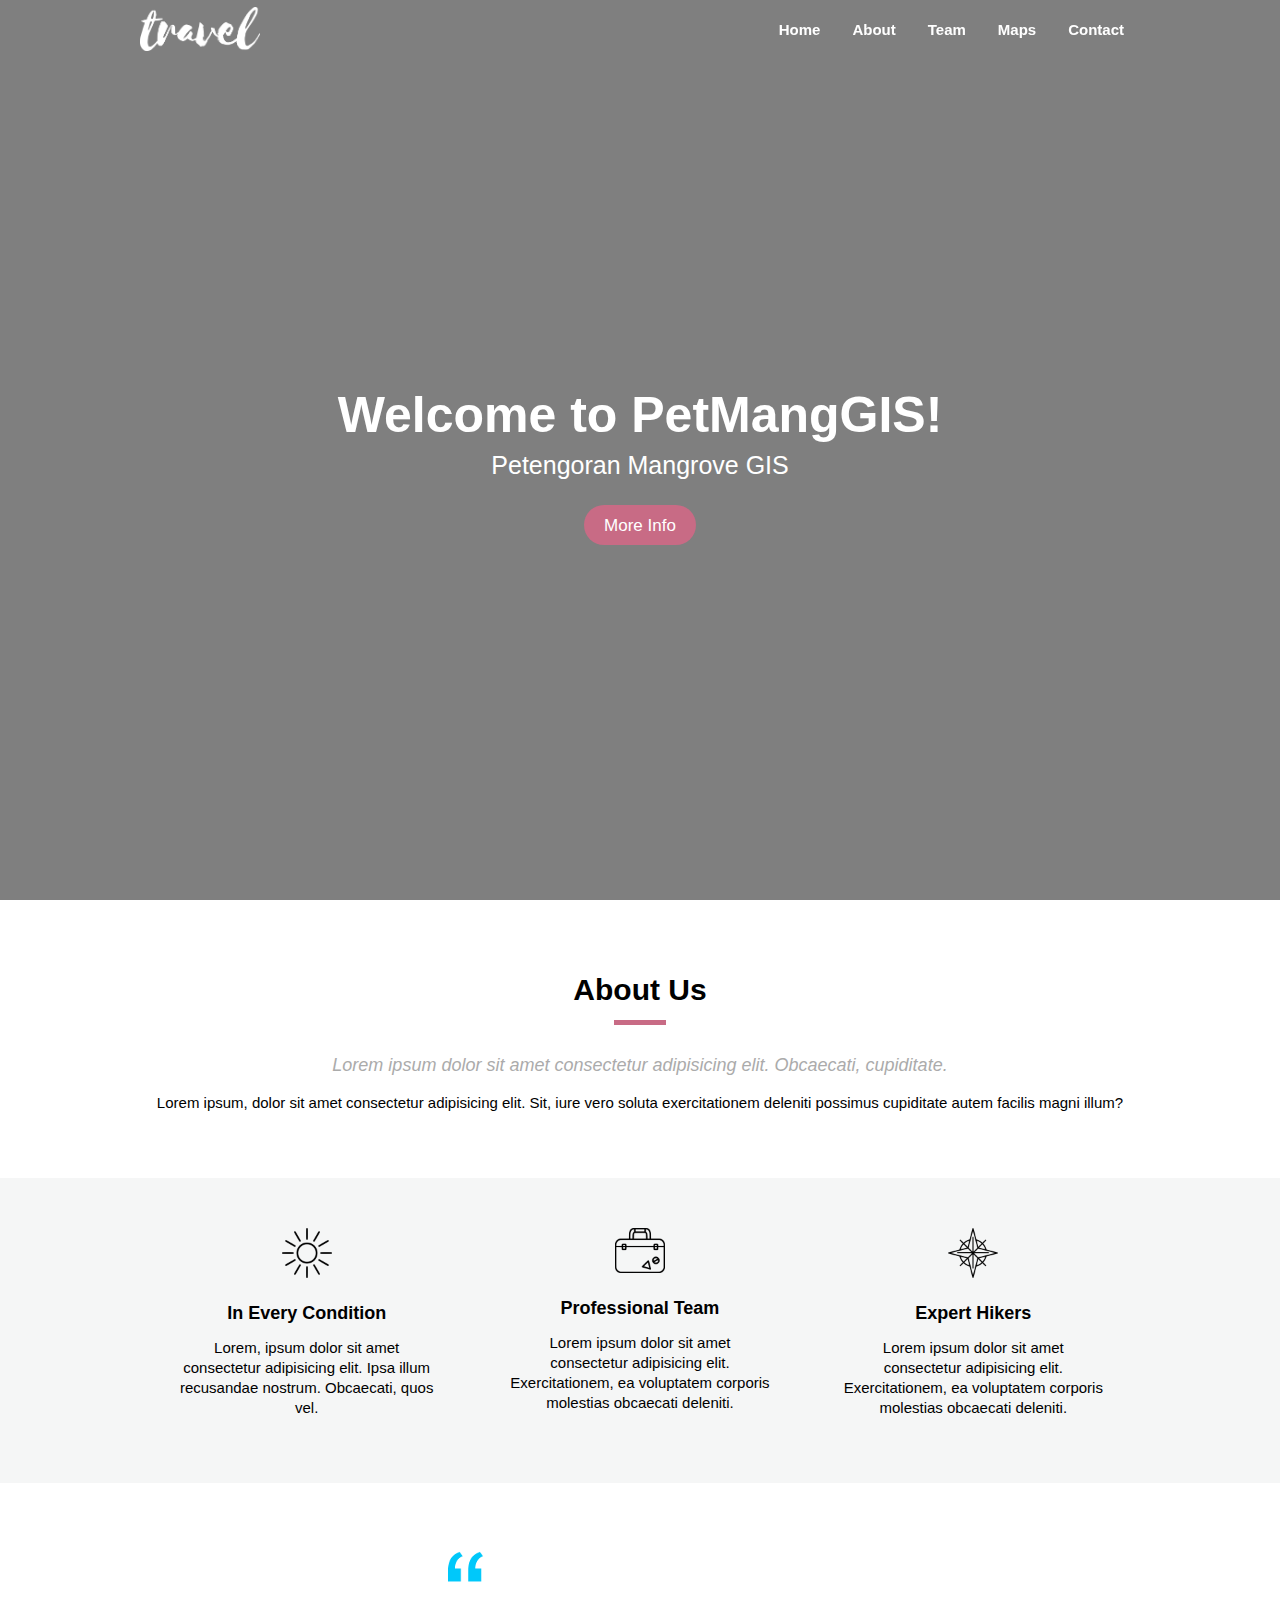
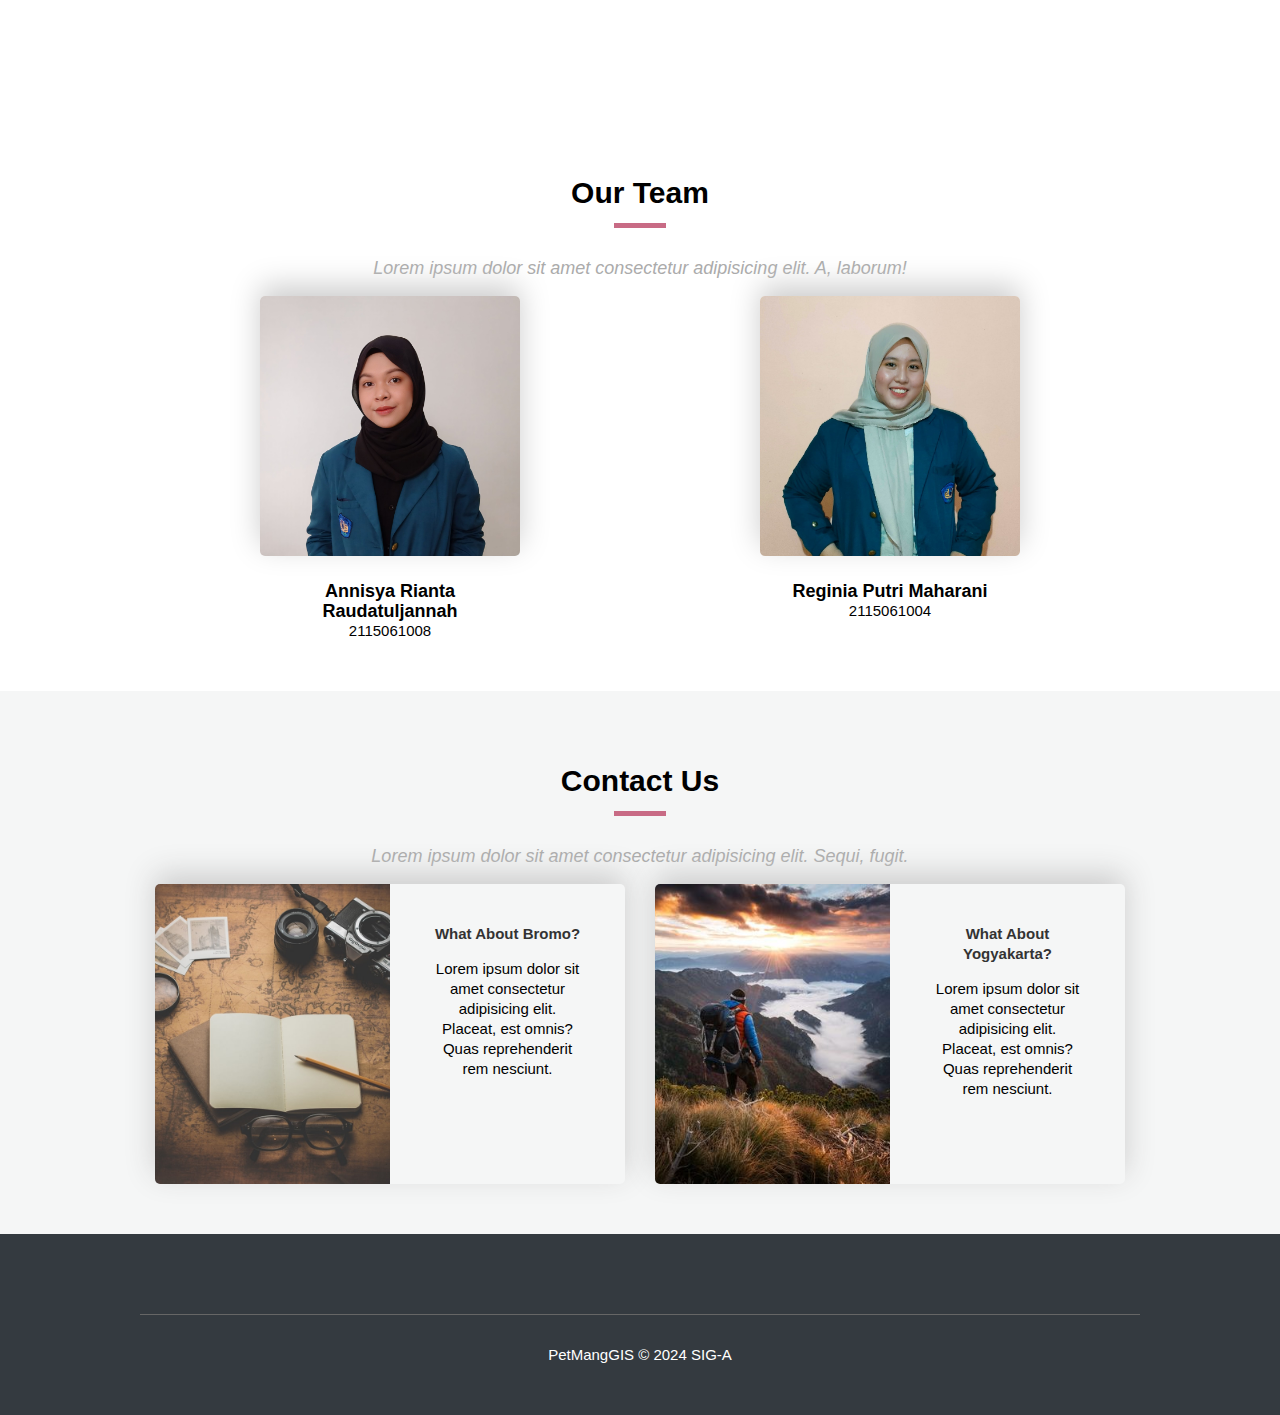
==== index.html @ 16e1dfe9 "edit footer" ====
<!DOCTYPE html>
<html lang="en">
	<head>
		<meta charset="UTF-8" />
		<meta http-equiv="X-UA-Compatible" content="IE=edge" />
		<meta name="viewport" content="width=device-width, initial-scale=1.0" />
		<title>PetMangGIS</title>
		<link rel="stylesheet" href="style.css" />
	</head>
	<body>
		<nav>
			<div class="layar-dalam">
				<div class="logo">
					<a href=""
						><img src="asset/logo-white.png" class="putih"
					/></a>
					<a href=""
						><img src="asset/logo-black.png" class="hitam"
					/></a>
				</div>
				<div class="menu">
					<!-- <a href="#" class="tombol-menu">
            <span class="garis"></span>
            <span class="garis"></span>
            <span class="garis"></span>
          </a> -->
					<ul>
						<li><a href="#home">Home</a></li>
						<li><a href="#aboutus">About</a></li>
						<li><a href="#team">Team</a></li>
            <li><a href="#">Maps</a></li>
						<li><a href="#blog">Contact</a></li>
					</ul>
				</div>
			</div>
		</nav>
		<div class="layar-penuh">
			<header id="home">
				<div class="overlay"></div>
				<video autoplay muted loop>
					<source src="asset/video-indonesia.mp4" type="video/mp4" />
				</video>
				<div class="intro">
					<h3>Welcome to PetMangGIS!</h3>
					<p>Petengoran Mangrove GIS</p>
					<p>
						<a href="" class="tombol">More Info</a>
					</p>
				</div>
			</header>
			<main>
				<section id="aboutus">
					<div class="layar-dalam">
						<h3>About Us</h3>
						<p class="ringkasan">
							Lorem ipsum dolor sit amet consectetur adipisicing
							elit. Obcaecati, cupiditate.
						</p>
						<div class="konten-isi">
							<p>
								Lorem ipsum, dolor sit amet consectetur
								adipisicing elit. Sit, iure vero soluta
								exercitationem deleniti possimus cupiditate
								autem facilis magni illum?
							</p>
						</div>
					</div>
				</section>
				<section class="abuabu" id="support">
					<div class="layar-dalam support">
						<div>
							<img src="asset/matahari.png" />
							<h6>In Every Condition</h6>
							<p>
								Lorem, ipsum dolor sit amet consectetur
								adipisicing elit. Ipsa illum recusandae nostrum.
								Obcaecati, quos vel.
							</p>
						</div>
						<div>
							<img src="asset/tas.png" />
							<h6>Professional Team</h6>
							<p>
								Lorem ipsum dolor sit amet consectetur
								adipisicing elit. Exercitationem, ea voluptatem
								corporis molestias obcaecati deleniti.
							</p>
						</div>
						<div>
							<img src="asset/kompas.png" />
							<h6>Expert Hikers</h6>
							<p>
								Lorem ipsum dolor sit amet consectetur
								adipisicing elit. Exercitationem, ea voluptatem
								corporis molestias obcaecati deleniti.
							</p>
						</div>
					</div>
				</section>
				<!-- <section id="gallery">
					<div><img src="asset/foto1.jpg" /></div>
					<div><img src="asset/foto2.jpg" /></div>
					<div><img src="asset/foto3.jpg" /></div>
					<div><img src="asset/foto4.jpg" /></div>
					<div><img src="asset/foto5.jpg" /></div>
					<div><img src="asset/foto6.jpg" /></div>
					<div><img src="asset/foto7.jpg" /></div>
					<div><img src="asset/foto8.jpg" /></div>
				</section> -->
				<section class="quote">
					<div class="layar-dalam">
						<p>Jogja terbuat dari rindu, pulang dan angkringan.</p>
					</div>
				</section>
				<section id="team">
					<div class="layar-dalam">
						<h3>Our Team</h3>
						<p class="ringkasan">
							Lorem ipsum dolor sit amet consectetur adipisicing
							elit. A, laborum!
						</p>
						<div class="tim">
							<div>
								<img src="asset/annisya-photo.jpg" />
								<h6>Annisya Rianta Raudatuljannah</h6>
								<span>2115061008</span>
							</div>
							<div>
								<img src="asset/reginia-photo.jpg" />
								<h6>Reginia Putri Maharani</h6>
								<span>2115061004</span>
							</div>
						</div>
					</div>
				</section>
				<section class="abuabu" id="blog">
					<div class="layar-dalam">
						<h3>Contact Us</h3>
						<p class="ringkasan">
							Lorem ipsum dolor sit amet consectetur adipisicing
							elit. Sequi, fugit.
						</p>
						<div class="blog">
							<div class="area">
								<div
									class="gambar"
									style="
										background-image: url('asset/blog1.jpg');
									"></div>
								<div class="text">
									<article>
										<h4>
											<a href="#">What About Bromo?</a>
										</h4>
										<p>
											Lorem ipsum dolor sit amet
											consectetur adipisicing elit.
											Placeat, est omnis? Quas
											reprehenderit rem nesciunt.
										</p>
									</article>
								</div>
							</div>
							<div class="area">
								<div
									class="gambar"
									style="
										background-image: url('asset/blog2.jpg');
									"></div>
								<div class="text">
									<article>
										<h4>
											<a href="#"
												>What About Yogyakarta?</a
											>
										</h4>
										<p>
											Lorem ipsum dolor sit amet
											consectetur adipisicing elit.
											Placeat, est omnis? Quas
											reprehenderit rem nesciunt.
										</p>
									</article>
								</div>
							</div>
						</div>
					</div>
				</section>
			</main>
			<footer id="contact">
				<div class="layar-dalam">
					<div class="copyright">
						PetMangGIS &copy; 2024 SIG-A
					</div>
				</div>
			</footer>
		</div>
		<script
			src="https://code.jquery.com/jquery-3.6.0.min.js"
			integrity="sha256-/xUj+3OJU5yExlq6GSYGSHk7tPXikynS7ogEvDej/m4="
			crossorigin="anonymous"></script>
		<script src="javascript.js"></script>
	</body>
</html>
---- style.css ----
* {
  font-family: Arial, Helvetica, sans-serif;
  line-height: 20px;
  font-size: 15px;
}

html {
  margin: 0;
  padding: 0;
  scroll-behavior: smooth;
}

body {
  margin: 0px;
  padding: 0px;
}

.layar-dalam {
  width: 1000px;
  margin: auto;
}

.layar-penuh {
  width: 100%;
}

nav {
  z-index: 100;
  color: #fff;
  text-align: center;
  position: fixed;
  /* border-bottom: 1px solid #b1b1b1; */
  line-height: 60px;
  width: 100%;
  transition: background-color 0.5s ease;
}

nav.putih {
  background-color: #fff;
}

nav .logo {
  float: left;
  position: relative;
  line-height: 55px;
  text-align: center;
}

nav .logo img {
  vertical-align: middle;
  width: 120px;
}

nav .menu {
  float: right;
  height: 60px;
  max-width: 600px;
}

nav .menu ul {
  list-style-type: none;
  margin: 0;
  padding: 0;
  display: flex;
}

nav .menu ul li {
  list-style-type: none;
  float: left;
  line-height: 60px;
  font-weight: bold;
  letter-spacing: 0,9px;
}

nav ul li a {
  color: #fff;
  text-align: center;
  padding: 0px 16px 0px 16px;
  text-decoration: none;
}

nav ul li a:hover {
  text-decoration: underline;
}

/* pengaturan header */
header {
  position: relative;
  height: 100vh;
  width: 100%;
  overflow: hidden;
  z-index: 2;
}

header video {
  position: absolute;
  top: 0;
  left: 0;
  object-fit: cover;
  z-index: -2;
}

header .intro {
  z-index: 100;
  color: #fff;
  text-align: center;
  position: relative;
  top: 45%;
}

header .intro h3 {
  font-size: 50px;
  margin: 0px;
  padding: 0;
}

header .intro p {
  margin-top: 30px;
  font-size: 25px;
}

.tombol {
  background-color: #c86b85;
  height: 40px;
  line-height: 42px;
  color: #fff;
  text-decoration: none;
  display: inline-block;
  padding: 0px 20px 0px 20px;
  font-size: 17px;
  border-radius: 25px;
}

header .overlay {
  position: absolute;
  top: 0;
  left: 0;
  height: 100%;
  width: 100%;
  background-color: #000;
  opacity: 50%;
  z-index: -1;
}

.tombol-menu {
  position: absolute;
  top: 1.7rem;
  right: 1rem;
  flex-direction: column;
  justify-content: space-between;
  width: 30px;
  height: 20px;
}

/* .tombol-menu .garis {
  height: 3px;
  background-color: #fff;
} */
section {
  padding: 50px 0px 50px 0px;
}

section h3 {
  font-size: 30px;
}

section h3::after {
  content: "";
  border-bottom: 5px solid #c86b85;
  width: 52px;
  display: block;
  margin: 20px auto;
}

#aboutus,
#team,
#blog {
  text-align: center;
}

section p.ringkasan {
  font-style: italic;
  font-size: 18px;
  color: #ababab;
}

section .konten-isi p {
  font-style: normal;
}

nav.putih {
  background-color: #fff;
}

nav.putih .tombol-menu .garis {
  background-color: #333;
}

nav.putih ul li a {
  color: #333;
}

nav .logo img.hitam {
  display: none;
}

section.abuabu {
  background-color: #f5f6f6;
}

.support,
.tim,
.blog {
  display: flex;
  flex-direction: row;
  justify-content: space-around;
}

.support h6,
.tim h6 {
  margin: 0px;
  margin-top: 20px;
  padding: 0px;
  font-size: 18px;
  font-weight: bold;
}

.support img {
  width: 50px;
}

.support div,
.tim div {
  text-align: center;
  width: 26%;
}

section#gallery {
  display: flex;
  flex-direction: row;
  justify-content: space-around;
  overflow: hidden;
  padding: 10px 0px 10px 0px;
}

section#gallery div {
  padding: 10px;
}

section#gallery div img {
  height: 100px;
  border-radius: 5px;
}

section#gallery div img:hover {
  transition: all 0.2s ease-in-out;
  transform: scale(1.1);
}

section.quote {
  background: url("asset/background-bromo.jpg") no-repeat;
  background-attachment: fixed;
  background-position: center;
  background-size: cover;
  text-align: center;
  color: #fff;
  font-size: 20px;
  font-style: italic;
  padding: 100px;
}

section.quote .layar-dalam p {
  display: inline;
  background: url("asset/quote-icon.png") no-repeat;
  padding: 40px;
}

.tim img {
  width: 100%;
  box-shadow: 0px -10px 30px #ccc;
  border-radius: 5px;
}

.blog .area {
  width: 47%;
  box-shadow: 0px -10px 30px #ccc;
  border-radius: 5px;
  display: flex;
  flex-direction: row;
  justify-content: space-between;
}

.blog div.area div {
  width: 50%;
}

.blog .area .gambar {
  border-radius: 5px 0px 0px 5px;
  background-repeat: no-repeat;
  background-size: cover;
  background-position: center;
  height: 300px;
}

.blog .area .text article {
  padding: 40px;
}

.blog .area .text article h4 {
  margin: 0px;
}

.blog .area .text article a {
  color: #333;
  text-decoration: none;
  transition: color 0.5s ease;
}

.blog .area .text article a:hover {
  color: #ccc;
}

footer {
  padding: 50px 0px 50px 0px;
  background-color: #343a40;
  color: #fff;
}

footer .layar-dalam {
  display: flex;
  flex-direction: row;
  justify-content: space-between;
}

footer .layar-dalam div {
  width: 20%;
}

footer .layar-dalam h5 {
  margin-top: 0px;
  font-size: 20px;
  font-weight: bold;
}

footer .layar-dalam .copyright {
  width: 100%;
  margin-top: 30px;
  padding-top: 30px;
  border-top: 1px solid #666;
  text-align: center;
}

@media screen and (max-width: 991.98px) {
  .layar-dalam {
    width: 90%;
  }

  nav .menu ul {
    display: none;
    margin-top: 60px;
    position: absolute;
    top: 0;
    left: 0;
    width: 100%;
  }

  nav .menu ul li {
    width: 100%;
    border-bottom: 1px solid #ccc;
    background-color: #fff;
    line-height: 40px;
  }

  nav .menu ul li a {
    color: #333;
  }

  .tombol-menu {
    display: flex;
  }

  .blog .area {
    display: block;
  }

  .blog div.area div {
    width: 100%;
  }

  .blog .area .gambar {
    border-radius: 5px 5px 0px 0px;
    height: 200px;
  }

  .support {
    display: block;
  }

  .support div {
    width: 100%;
    padding-bottom: 30px;
  }
}
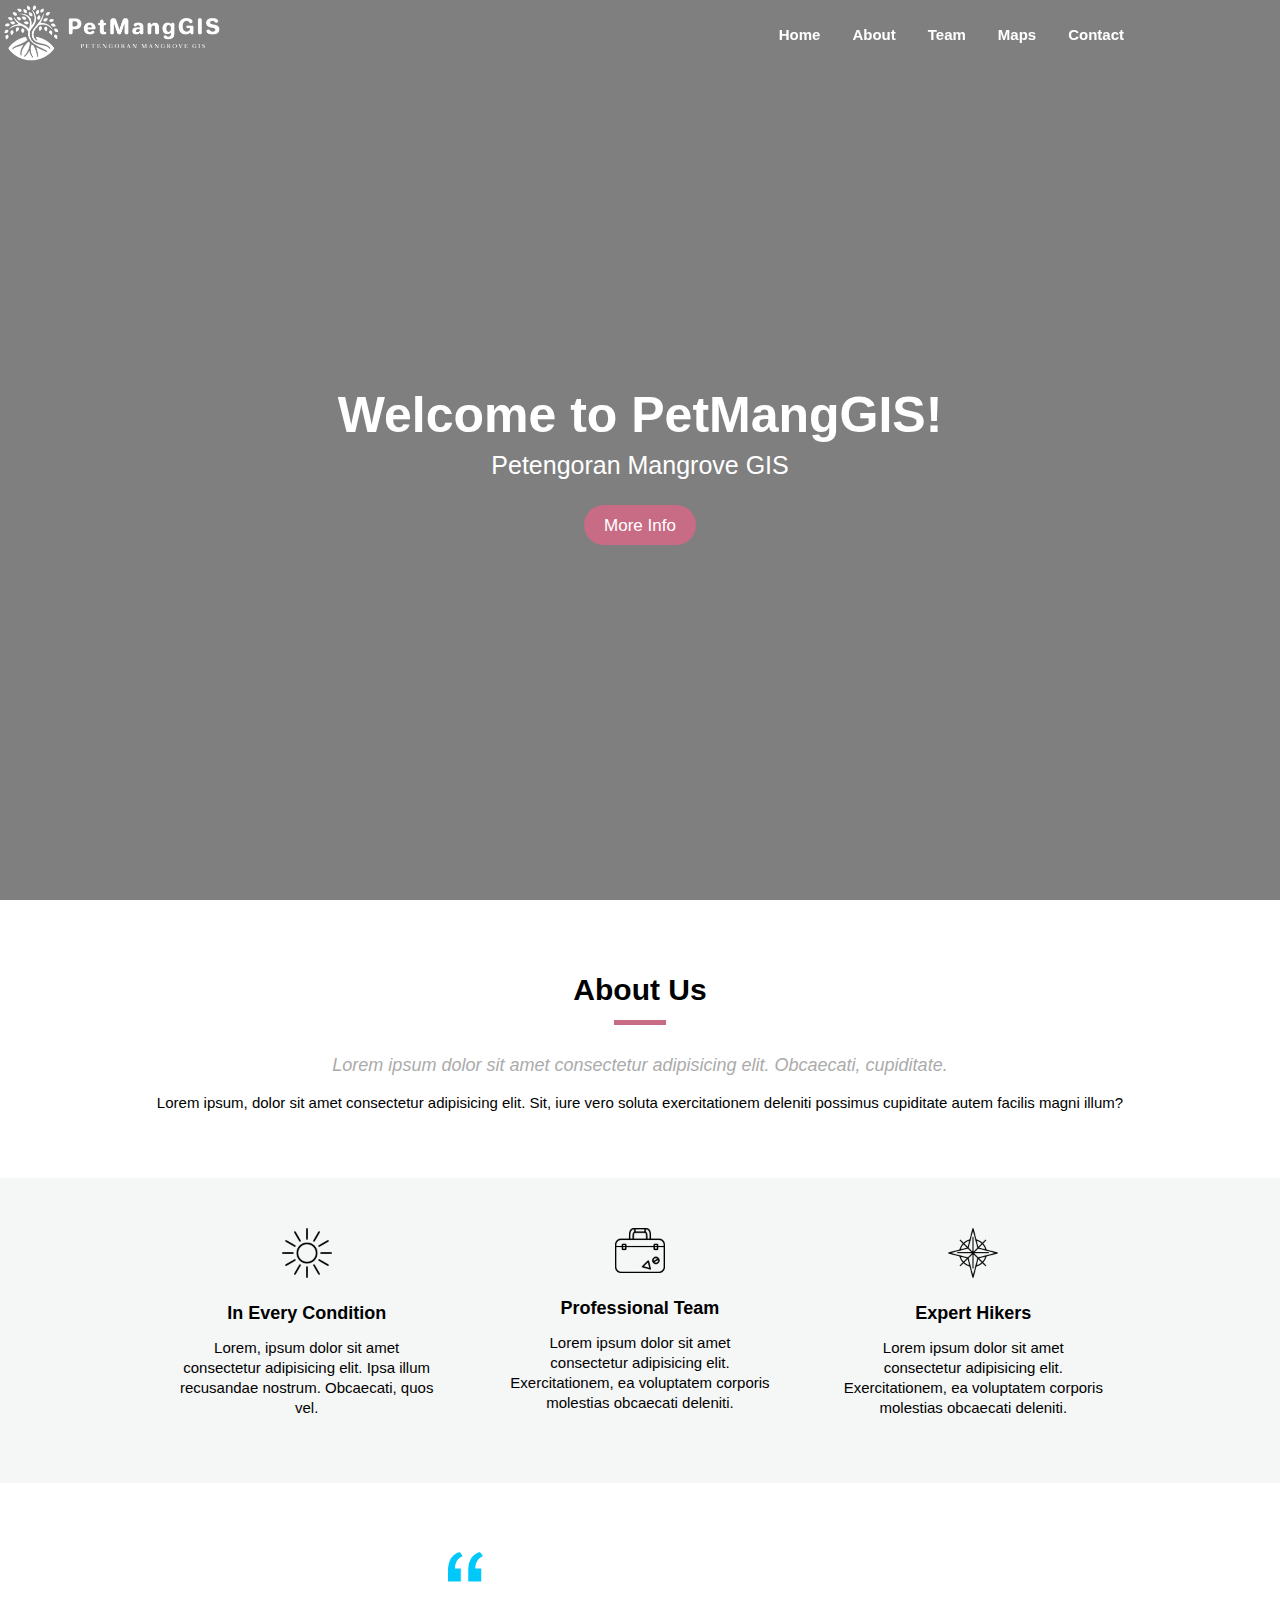
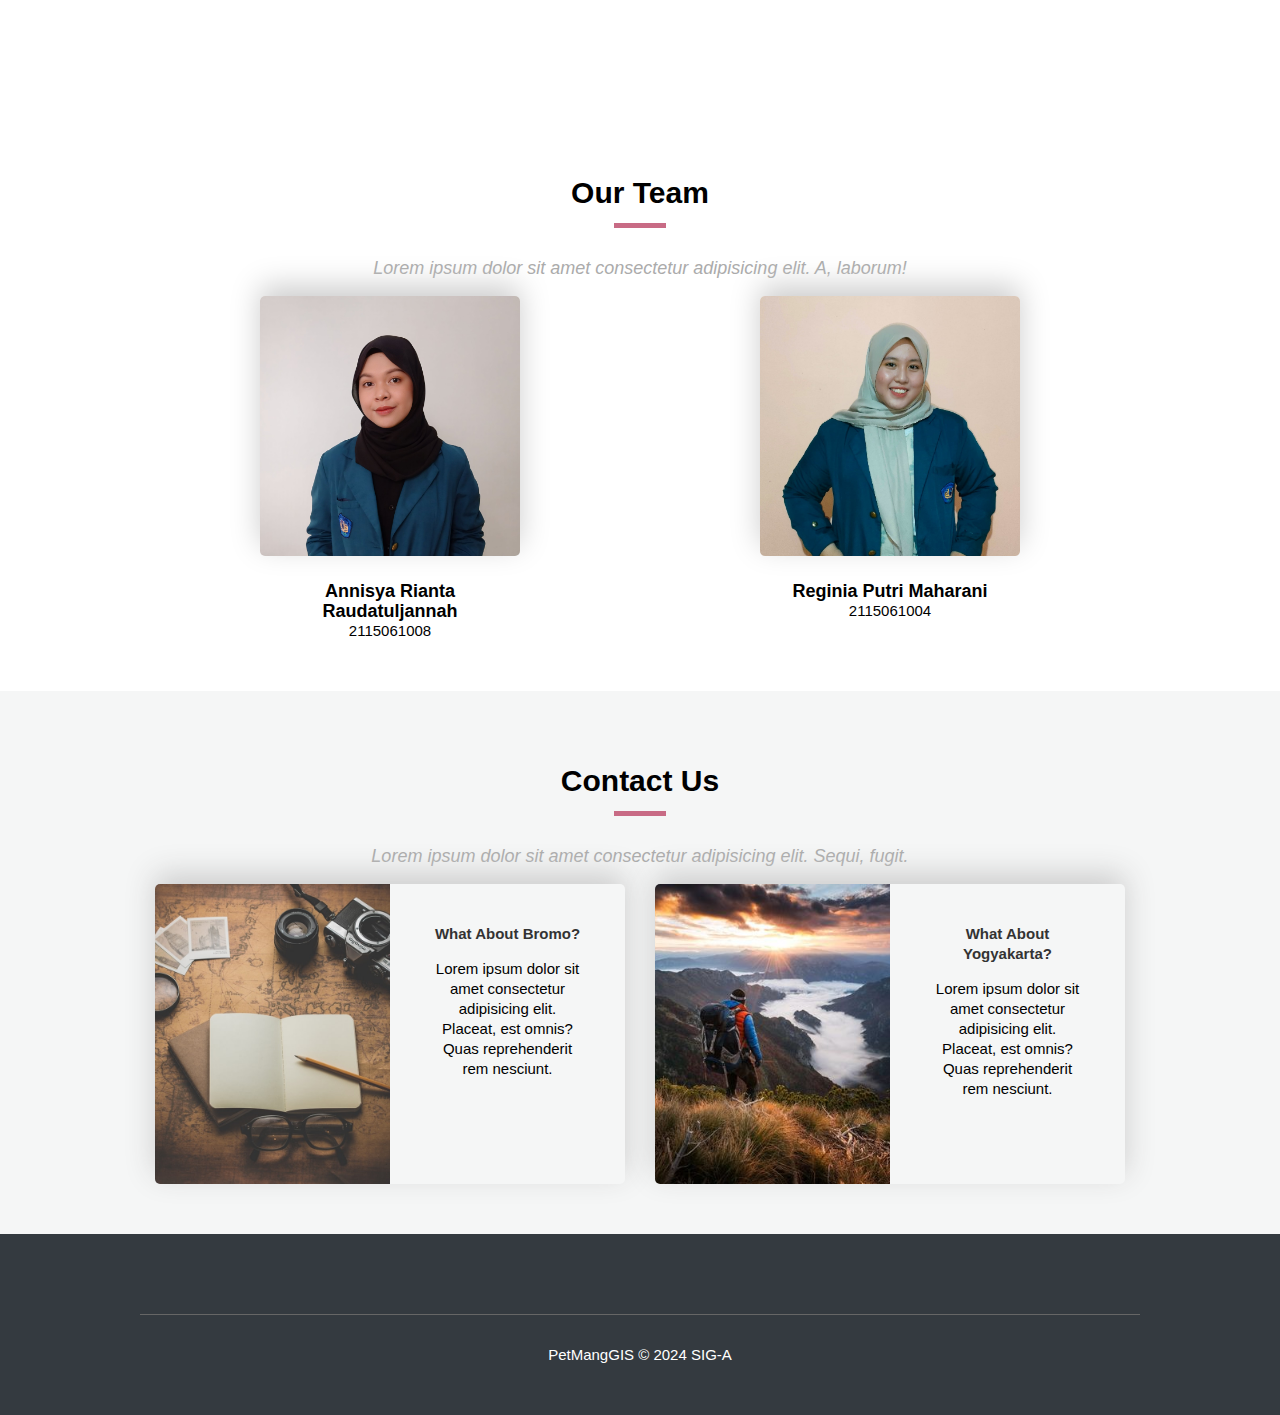
==== commit a589c950: "add new logo" ====
--- a/index.html
+++ b/index.html
@@ -12,23 +12,23 @@
 			<div class="layar-dalam">
 				<div class="logo">
 					<a href=""
-						><img src="asset/logo-white.png" class="putih"
+						><img src="asset/logopet-white.png" class="putih"
 					/></a>
 					<a href=""
-						><img src="asset/logo-black.png" class="hitam"
+						><img src="asset/logopet-black.png" class="hitam"
 					/></a>
 				</div>
 				<div class="menu">
 					<!-- <a href="#" class="tombol-menu">
-            <span class="garis"></span>
-            <span class="garis"></span>
-            <span class="garis"></span>
-          </a> -->
+						<span class="garis"></span>
+						<span class="garis"></span>
+						<span class="garis"></span>
+					</a> -->
 					<ul>
 						<li><a href="#home">Home</a></li>
 						<li><a href="#aboutus">About</a></li>
 						<li><a href="#team">Team</a></li>
-            <li><a href="#">Maps</a></li>
+						<li><a href="#">Maps</a></li>
 						<li><a href="#blog">Contact</a></li>
 					</ul>
 				</div>
@@ -189,9 +189,7 @@
 			</main>
 			<footer id="contact">
 				<div class="layar-dalam">
-					<div class="copyright">
-						PetMangGIS &copy; 2024 SIG-A
-					</div>
+					<div class="copyright">PetMangGIS &copy; 2024 SIG-A</div>
 				</div>
 			</footer>
 		</div>
--- a/style.css
+++ b/style.css
@@ -42,13 +42,14 @@
 nav .logo {
   float: left;
   position: relative;
+  margin-left: -150px;
   line-height: 55px;
   text-align: center;
 }
 
 nav .logo img {
   vertical-align: middle;
-  width: 120px;
+  width: 245px;
 }
 
 nav .menu {
@@ -69,6 +70,7 @@
   float: left;
   line-height: 60px;
   font-weight: bold;
+  font-size: 30px;
   letter-spacing: 0,9px;
 }
 
@@ -80,7 +82,7 @@
 }
 
 nav ul li a:hover {
-  text-decoration: underline;
+  text-shadow: 1px 1px 40px #00ff59;
 }
 
 /* pengaturan header */
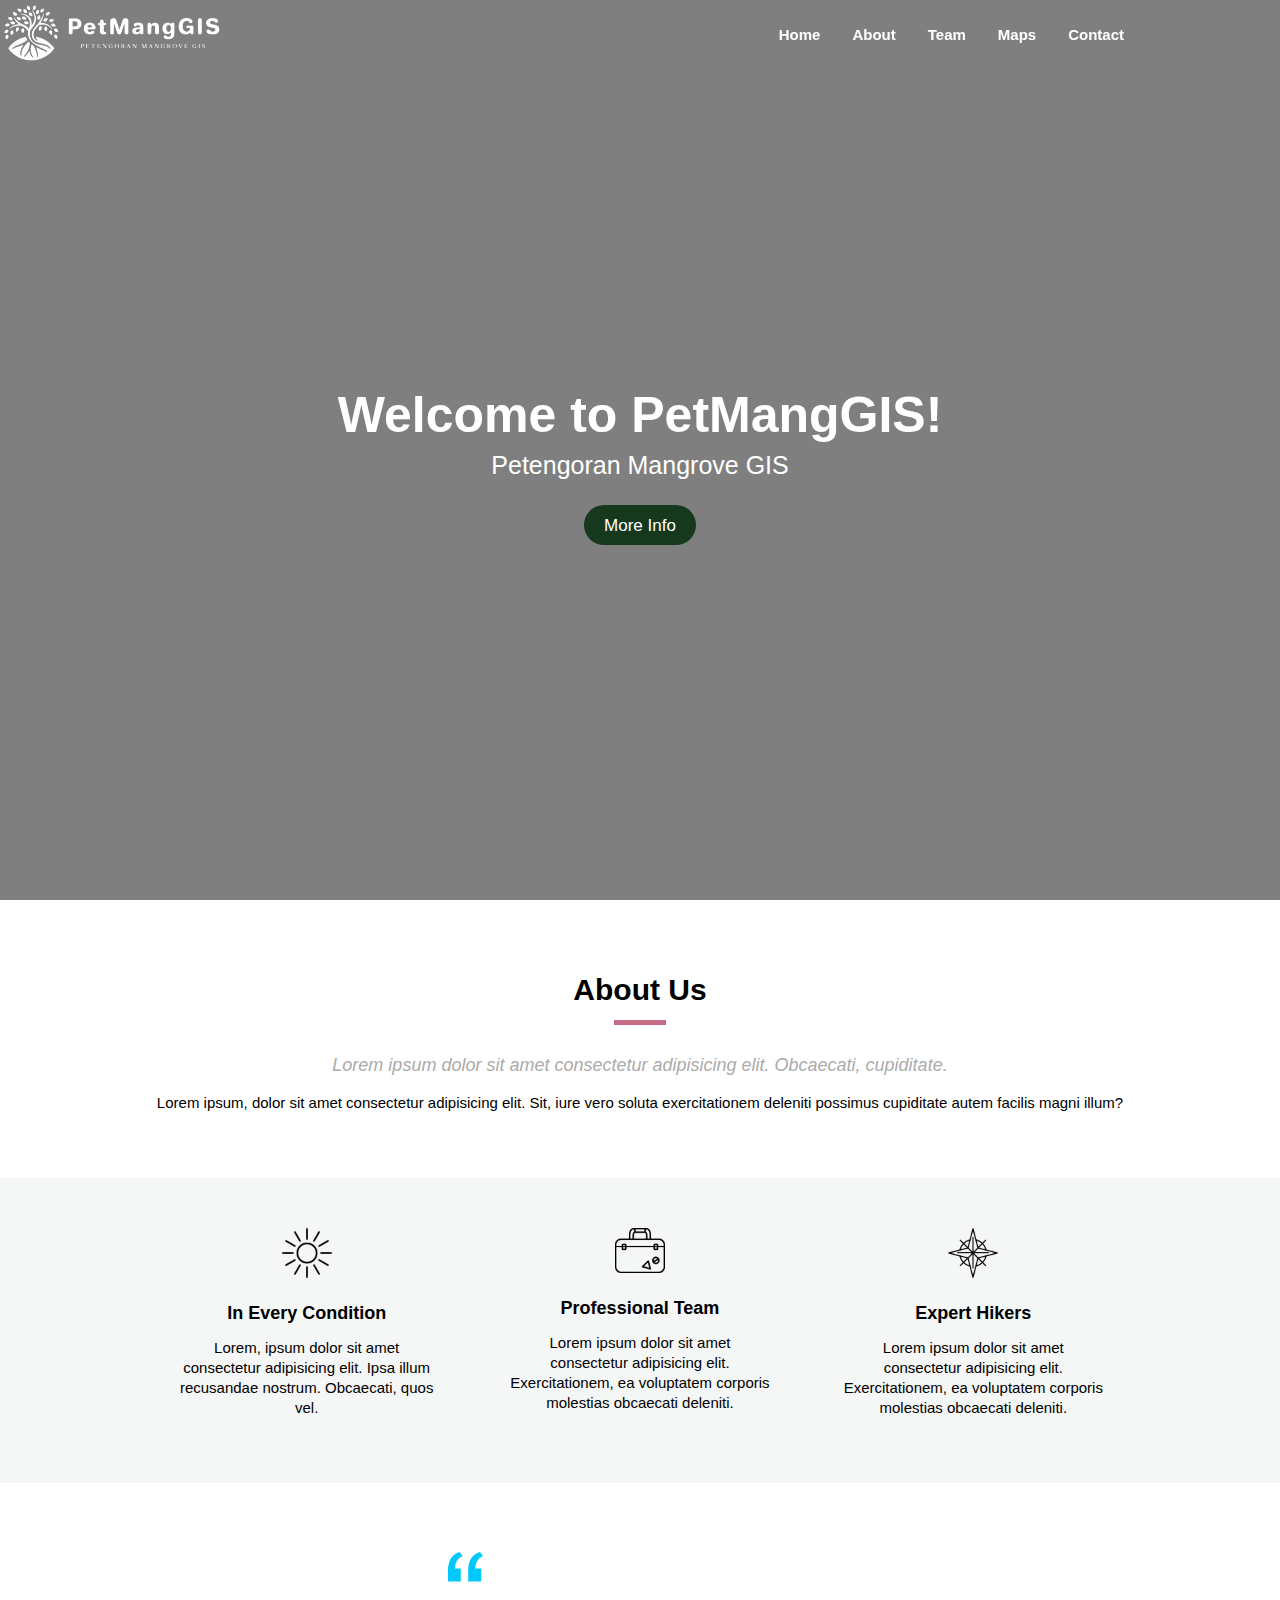
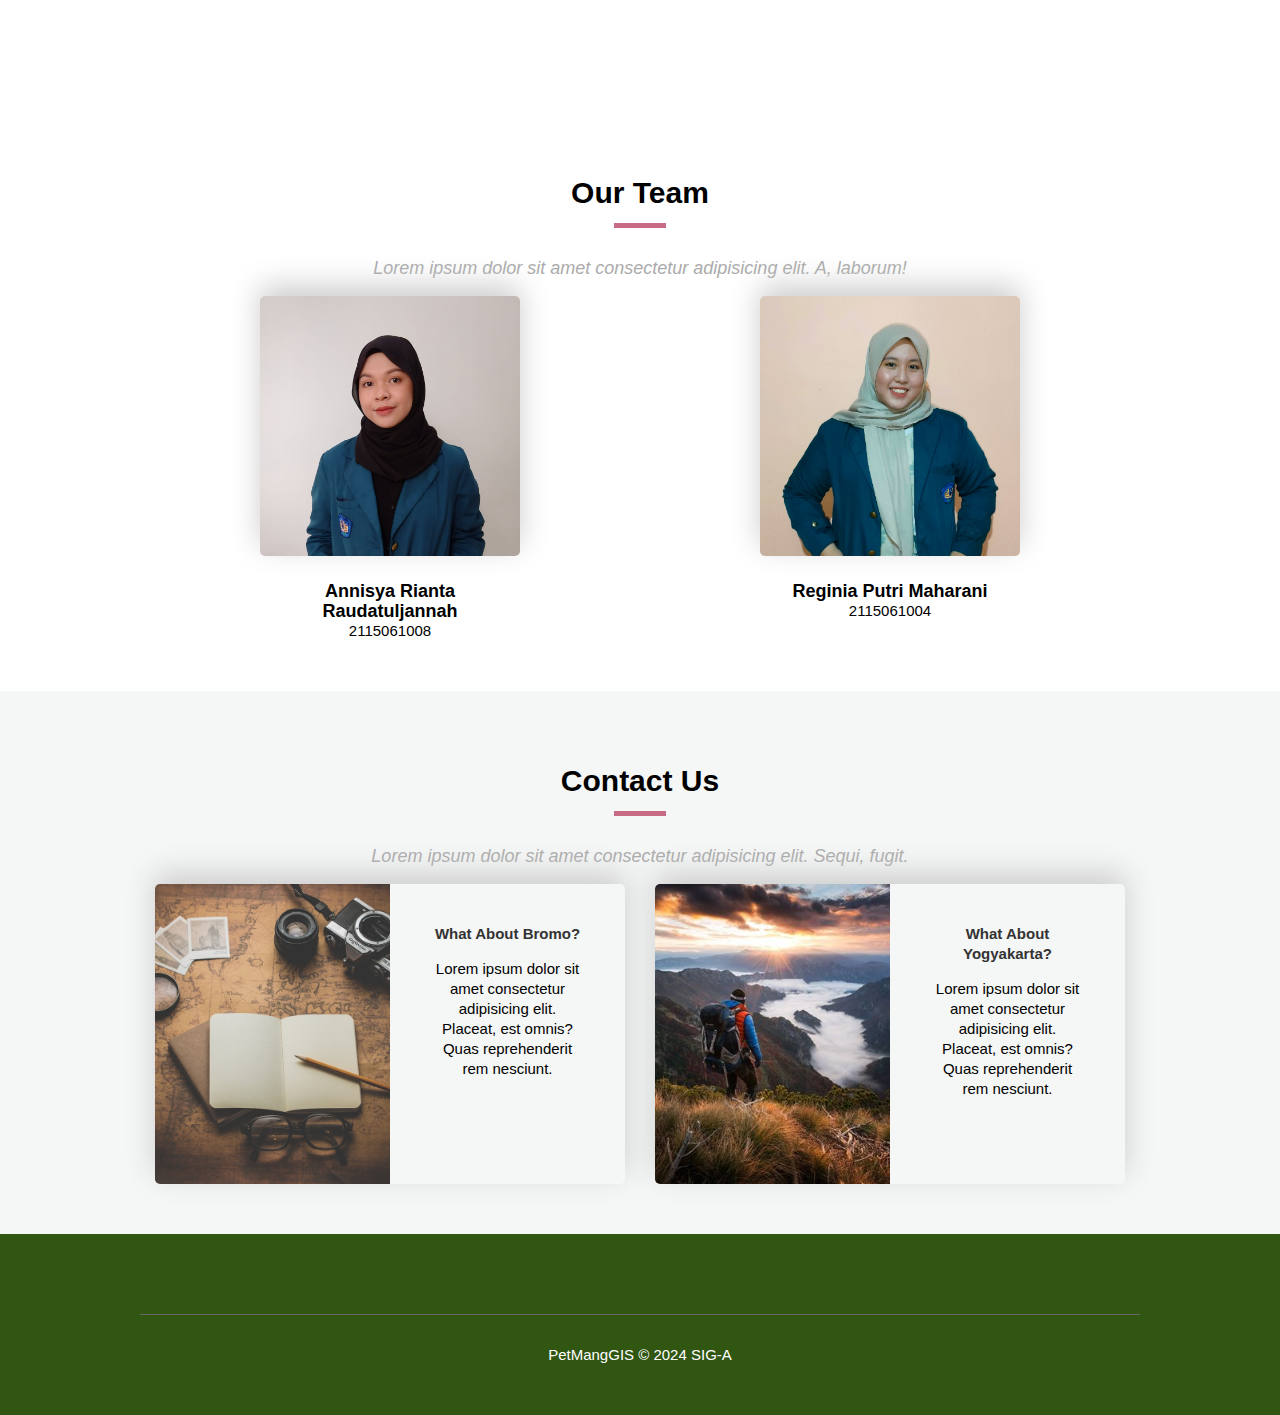
==== commit 2f4f994f: "add icon title" ====
--- a/index.html
+++ b/index.html
@@ -5,6 +5,7 @@
 		<meta http-equiv="X-UA-Compatible" content="IE=edge" />
 		<meta name="viewport" content="width=device-width, initial-scale=1.0" />
 		<title>PetMangGIS</title>
+		<link rel="icon" href="asset/logo-title.png" type="image/icon">
 		<link rel="stylesheet" href="style.css" />
 	</head>
 	<body>
--- a/style.css
+++ b/style.css
@@ -122,7 +122,7 @@
 }
 
 .tombol {
-  background-color: #c86b85;
+  background-color: #16381D;
   height: 40px;
   line-height: 42px;
   color: #fff;
@@ -324,7 +324,7 @@
 
 footer {
   padding: 50px 0px 50px 0px;
-  background-color: #343a40;
+  background-color: #305612;
   color: #fff;
 }
 
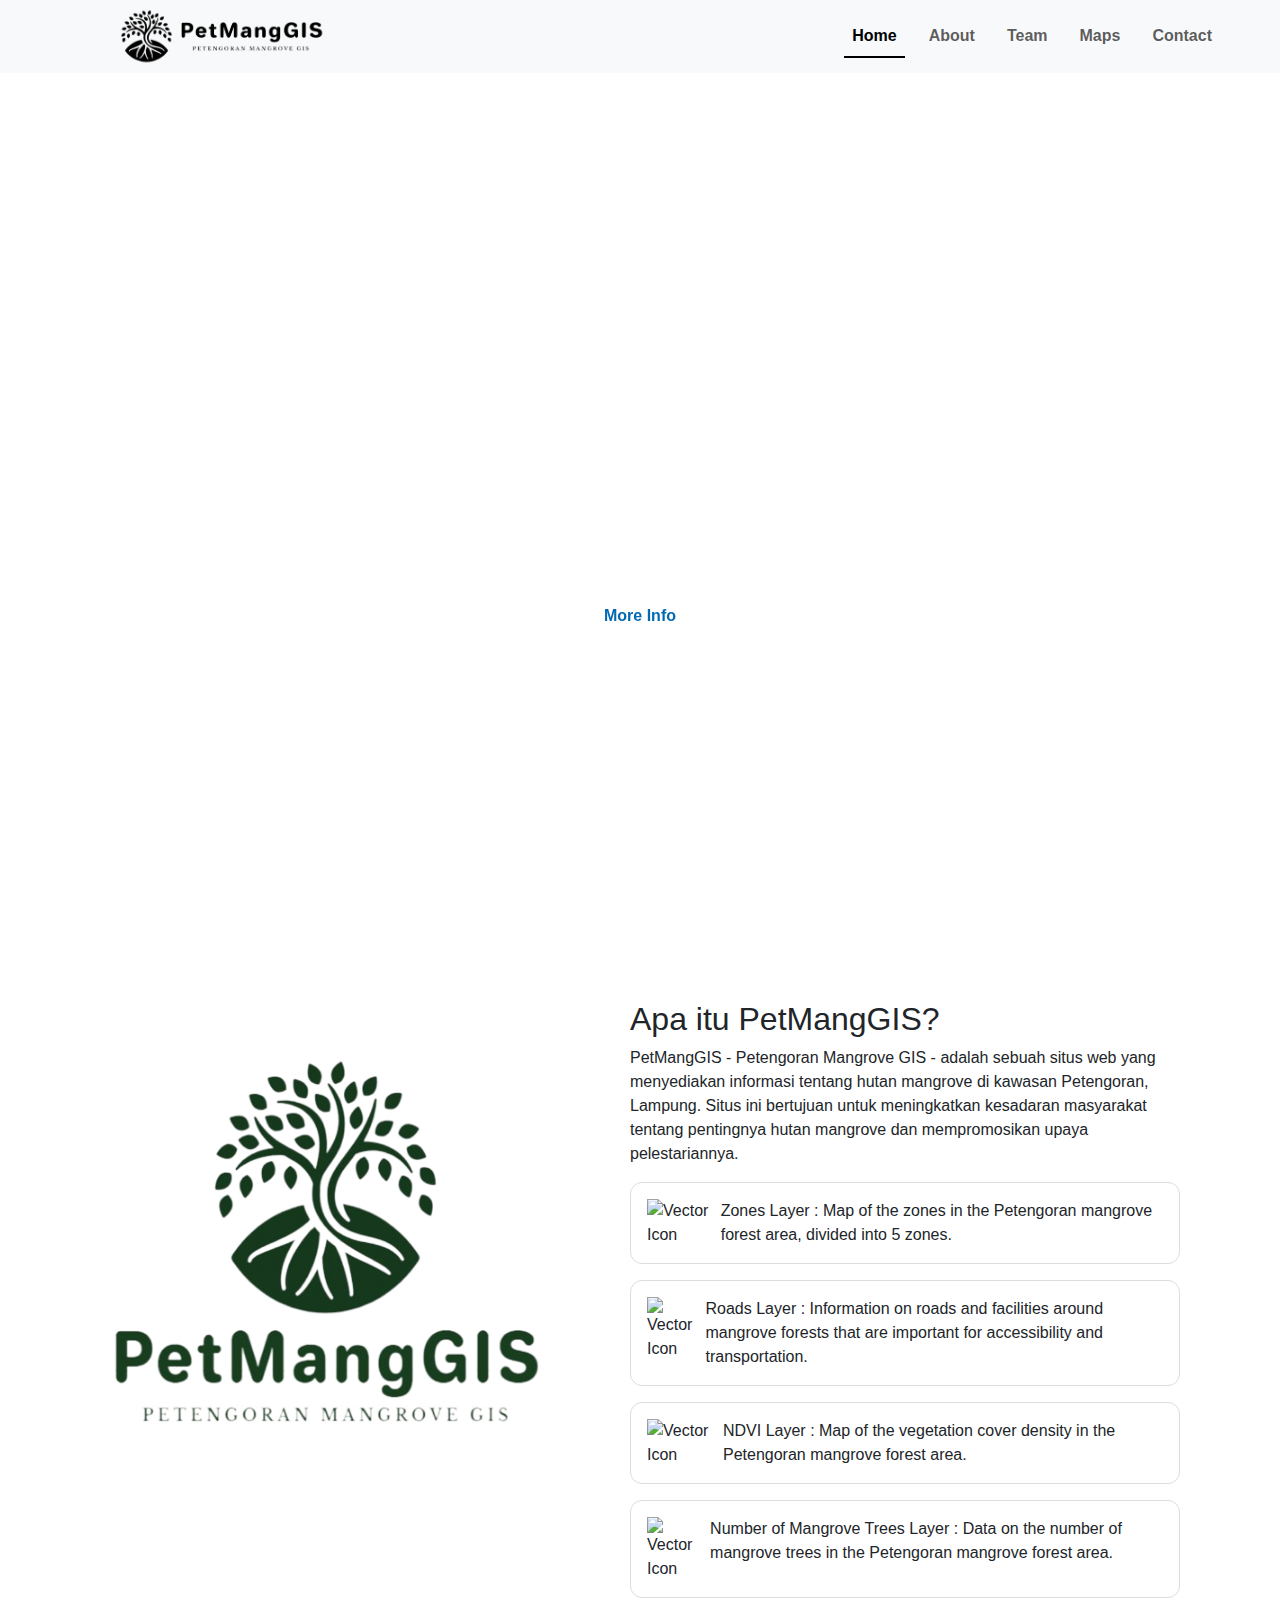
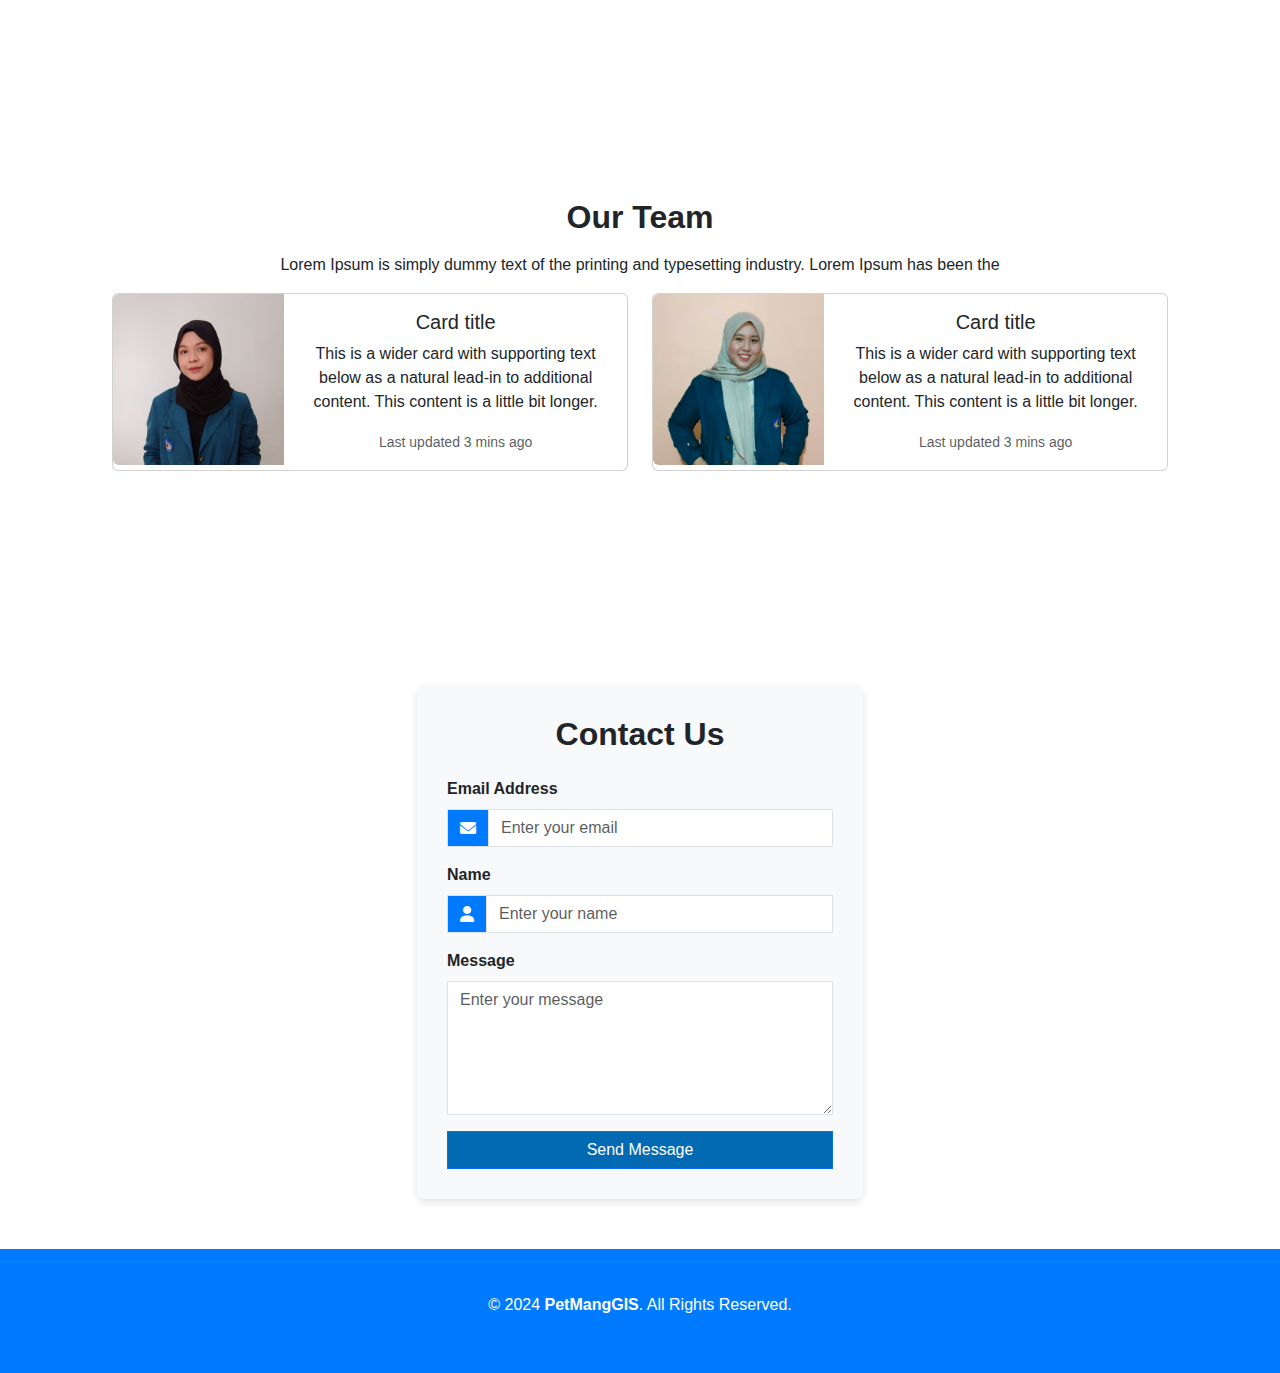
==== commit b3f884f5: "restart web" ====
--- a/index.html
+++ b/index.html
@@ -1,203 +1,293 @@
 <!DOCTYPE html>
-<html lang="en">
+<html lang="id">
 	<head>
 		<meta charset="UTF-8" />
-		<meta http-equiv="X-UA-Compatible" content="IE=edge" />
 		<meta name="viewport" content="width=device-width, initial-scale=1.0" />
 		<title>PetMangGIS</title>
-		<link rel="icon" href="asset/logo-title.png" type="image/icon">
+		<link rel="icon" href="" type="image/icon" />
+		<link
+			href="https://cdn.jsdelivr.net/npm/bootstrap@5.3.3/dist/css/bootstrap.min.css"
+			rel="stylesheet"
+			integrity="sha384-QWTKZyjpPEjISv5WaRU9OFeRpok6YctnYmDr5pNlyT2bRjXh0JMhjY6hW+ALEwIH"
+			crossorigin="anonymous" />
+		<link
+			href="https://cdnjs.cloudflare.com/ajax/libs/font-awesome/6.0.0-beta3/css/all.min.css"
+			rel="stylesheet" />
 		<link rel="stylesheet" href="style.css" />
 	</head>
+
 	<body>
-		<nav>
-			<div class="layar-dalam">
-				<div class="logo">
-					<a href=""
-						><img src="asset/logopet-white.png" class="putih"
-					/></a>
-					<a href=""
-						><img src="asset/logopet-black.png" class="hitam"
-					/></a>
-				</div>
-				<div class="menu">
-					<!-- <a href="#" class="tombol-menu">
-						<span class="garis"></span>
-						<span class="garis"></span>
-						<span class="garis"></span>
-					</a> -->
-					<ul>
-						<li><a href="#home">Home</a></li>
-						<li><a href="#aboutus">About</a></li>
-						<li><a href="#team">Team</a></li>
-						<li><a href="#">Maps</a></li>
-						<li><a href="#blog">Contact</a></li>
-					</ul>
-				</div>
-			</div>
-		</nav>
-		<div class="layar-penuh">
-			<header id="home">
-				<div class="overlay"></div>
-				<video autoplay muted loop>
-					<source src="asset/video-indonesia.mp4" type="video/mp4" />
-				</video>
-				<div class="intro">
-					<h3>Welcome to PetMangGIS!</h3>
-					<p>Petengoran Mangrove GIS</p>
+		<div class="hero-container">
+			<nav class="navbar navbar-expand-lg bg-body-tertiary">
+				<div class="container-fluid">
+					<a class="navbar-brand" href="#">
+						<img
+							src="asset/logopet-black.png"
+							alt="Logo PetMangGIS" />
+					</a>
+					<button
+						class="navbar-toggler"
+						type="button"
+						data-bs-toggle="collapse"
+						data-bs-target="#navbarSupportedContent"
+						aria-controls="navbarSupportedContent"
+						aria-expanded="false"
+						aria-label="Toggle navigation">
+						<span class="navbar-toggler-icon"></span>
+					</button>
+					<div
+						class="nav nav-underline justify-content-end"
+						id="navbarSupportedContent">
+						<ul class="navbar-nav me-auto mb-2 mb-lg-0 fw-bold">
+							<li class="nav-item me-lg-3">
+								<a
+									class="nav-link active"
+									aria-current="page"
+									href="#home"
+									>Home</a
+								>
+							</li>
+							<li class="nav-item me-lg-3">
+								<a class="nav-link" href="#about">About</a>
+							</li>
+							<li class="nav-item me-lg-3">
+								<a class="nav-link" href="#team">Team</a>
+							</li>
+							<li class="nav-item me-lg-3">
+								<a class="nav-link" href="#maps">Maps</a>
+							</li>
+							<li class="nav-item me-lg-5">
+								<a class="nav-link" href="#contact">Contact</a>
+							</li>
+						</ul>
+					</div>
+				</div>
+			</nav>
+
+			<div class="hero-desc">
+				<h1 class="mb-3 fw-bold">Welcome to PetMangGIS!</h1>
+				<p>Petengoran Mangrove GIS</p>
+				<button class="btn btn-tertiary mt-5">More Info</button>
+			</div>
+
+			<video class="hero-video" autoplay muted loop id="home">
+				<source src="asset/video-indonesia.mp4" type="video/mp4" />
+			</video>
+		</div>
+
+		<!-- section 2  -->
+		<div class="feature" id="about">
+			<div class="feature-left">
+				<img
+					src="asset/logo-about.png"
+					alt="Image Feature"
+					class="img-feature desktop-view" />
+			</div>
+			<div class="feature-right">
+				<div class="wrapper-feature-content">
+					<h2>Apa itu PetMangGIS?</h2>
 					<p>
-						<a href="" class="tombol">More Info</a>
+						PetMangGIS - Petengoran Mangrove GIS - adalah sebuah
+						situs web yang menyediakan informasi tentang hutan
+						mangrove di kawasan Petengoran, Lampung. Situs ini
+						bertujuan untuk meningkatkan kesadaran masyarakat
+						tentang pentingnya hutan mangrove dan mempromosikan
+						upaya pelestariannya.
 					</p>
-				</div>
-			</header>
-			<main>
-				<section id="aboutus">
-					<div class="layar-dalam">
-						<h3>About Us</h3>
-						<p class="ringkasan">
-							Lorem ipsum dolor sit amet consectetur adipisicing
-							elit. Obcaecati, cupiditate.
-						</p>
-						<div class="konten-isi">
-							<p>
-								Lorem ipsum, dolor sit amet consectetur
-								adipisicing elit. Sit, iure vero soluta
-								exercitationem deleniti possimus cupiditate
-								autem facilis magni illum?
-							</p>
-						</div>
-					</div>
-				</section>
-				<section class="abuabu" id="support">
-					<div class="layar-dalam support">
-						<div>
-							<img src="asset/matahari.png" />
-							<h6>In Every Condition</h6>
-							<p>
-								Lorem, ipsum dolor sit amet consectetur
-								adipisicing elit. Ipsa illum recusandae nostrum.
-								Obcaecati, quos vel.
-							</p>
-						</div>
-						<div>
-							<img src="asset/tas.png" />
-							<h6>Professional Team</h6>
-							<p>
-								Lorem ipsum dolor sit amet consectetur
-								adipisicing elit. Exercitationem, ea voluptatem
-								corporis molestias obcaecati deleniti.
-							</p>
-						</div>
-						<div>
-							<img src="asset/kompas.png" />
-							<h6>Expert Hikers</h6>
-							<p>
-								Lorem ipsum dolor sit amet consectetur
-								adipisicing elit. Exercitationem, ea voluptatem
-								corporis molestias obcaecati deleniti.
-							</p>
-						</div>
-					</div>
-				</section>
-				<!-- <section id="gallery">
-					<div><img src="asset/foto1.jpg" /></div>
-					<div><img src="asset/foto2.jpg" /></div>
-					<div><img src="asset/foto3.jpg" /></div>
-					<div><img src="asset/foto4.jpg" /></div>
-					<div><img src="asset/foto5.jpg" /></div>
-					<div><img src="asset/foto6.jpg" /></div>
-					<div><img src="asset/foto7.jpg" /></div>
-					<div><img src="asset/foto8.jpg" /></div>
-				</section> -->
-				<section class="quote">
-					<div class="layar-dalam">
-						<p>Jogja terbuat dari rindu, pulang dan angkringan.</p>
-					</div>
-				</section>
-				<section id="team">
-					<div class="layar-dalam">
-						<h3>Our Team</h3>
-						<p class="ringkasan">
-							Lorem ipsum dolor sit amet consectetur adipisicing
-							elit. A, laborum!
-						</p>
-						<div class="tim">
-							<div>
-								<img src="asset/annisya-photo.jpg" />
-								<h6>Annisya Rianta Raudatuljannah</h6>
-								<span>2115061008</span>
-							</div>
-							<div>
-								<img src="asset/reginia-photo.jpg" />
-								<h6>Reginia Putri Maharani</h6>
-								<span>2115061004</span>
-							</div>
-						</div>
-					</div>
-				</section>
-				<section class="abuabu" id="blog">
-					<div class="layar-dalam">
-						<h3>Contact Us</h3>
-						<p class="ringkasan">
-							Lorem ipsum dolor sit amet consectetur adipisicing
-							elit. Sequi, fugit.
-						</p>
-						<div class="blog">
-							<div class="area">
-								<div
-									class="gambar"
-									style="
-										background-image: url('asset/blog1.jpg');
-									"></div>
-								<div class="text">
-									<article>
-										<h4>
-											<a href="#">What About Bromo?</a>
-										</h4>
-										<p>
-											Lorem ipsum dolor sit amet
-											consectetur adipisicing elit.
-											Placeat, est omnis? Quas
-											reprehenderit rem nesciunt.
-										</p>
-									</article>
+					<div class="list-feature">
+						<div class="card-item">
+							<img
+								src="assets/VectorIconSparkle.png"
+								alt="Vector Icon" />
+							<p>
+								Zones Layer : Map of the zones in the Petengoran
+								mangrove forest area, divided into 5 zones.
+							</p>
+						</div>
+						<div class="card-item">
+							<img
+								src="assets/VectorIconSparkle.png"
+								alt="Vector Icon" />
+							<p>
+								Roads Layer : Information on roads and
+								facilities around mangrove forests that are
+								important for accessibility and transportation.
+							</p>
+						</div>
+						<div class="card-item">
+							<img
+								src="assets/VectorIconSparkle.png"
+								alt="Vector Icon" />
+							<p>
+								NDVI Layer : Map of the vegetation cover density
+								in the Petengoran mangrove forest area.
+							</p>
+						</div>
+						<div class="card-item">
+							<img
+								src="assets/VectorIconSparkle.png"
+								alt="Vector Icon" />
+							<p>
+								Number of Mangrove Trees Layer : Data on the
+								number of mangrove trees in the Petengoran
+								mangrove forest area.
+							</p>
+						</div>
+					</div>
+				</div>
+			</div>
+		</div>
+
+		<!-- section 3 -->
+		<div class="explore" id="team">
+			<div class="explore-content text-center">
+				<h2 class="fw-bold">Our Team</h2>
+				<p class="mt-3">
+					Lorem Ipsum is simply dummy text of the printing and
+					typesetting industry. Lorem Ipsum has been the
+				</p>
+				<div class="container">
+					<div class="row">
+						<div class="col-md-6 mb-3">
+							<div class="card h-100">
+								<div class="row g-0">
+									<div class="col-md-4">
+										<img
+											src="asset/annisya-photo.jpg"
+											class="img-fluid rounded-start"
+											alt="Annisya" />
+									</div>
+									<div class="col-md-8">
+										<div class="card-body">
+											<h5 class="card-title">
+												Card title
+											</h5>
+											<p class="card-text">
+												This is a wider card with
+												supporting text below as a
+												natural lead-in to additional
+												content. This content is a
+												little bit longer.
+											</p>
+											<p class="card-text">
+												<small
+													class="text-body-secondary"
+													>Last updated 3 mins
+													ago</small
+												>
+											</p>
+										</div>
+									</div>
 								</div>
 							</div>
-							<div class="area">
-								<div
-									class="gambar"
-									style="
-										background-image: url('asset/blog2.jpg');
-									"></div>
-								<div class="text">
-									<article>
-										<h4>
-											<a href="#"
-												>What About Yogyakarta?</a
-											>
-										</h4>
-										<p>
-											Lorem ipsum dolor sit amet
-											consectetur adipisicing elit.
-											Placeat, est omnis? Quas
-											reprehenderit rem nesciunt.
-										</p>
-									</article>
+						</div>
+						<div class="col-md-6 mb-3">
+							<div class="card h-100">
+								<div class="row g-0">
+									<div class="col-md-4">
+										<img
+											src="asset/reginia-photo.jpg"
+											class="img-fluid rounded-start"
+											alt="Reginia" />
+									</div>
+									<div class="col-md-8">
+										<div class="card-body">
+											<h5 class="card-title">
+												Card title
+											</h5>
+											<p class="card-text">
+												This is a wider card with
+												supporting text below as a
+												natural lead-in to additional
+												content. This content is a
+												little bit longer.
+											</p>
+											<p class="card-text">
+												<small
+													class="text-body-secondary"
+													>Last updated 3 mins
+													ago</small
+												>
+											</p>
+										</div>
+									</div>
 								</div>
 							</div>
 						</div>
 					</div>
-				</section>
-			</main>
-			<footer id="contact">
-				<div class="layar-dalam">
-					<div class="copyright">PetMangGIS &copy; 2024 SIG-A</div>
-				</div>
-			</footer>
-		</div>
+				</div>
+			</div>
+		</div>
+
+		<!-- Contact Section -->
+		<div class="container mt-5" id="contact">
+			<div class="row justify-content-center">
+				<div class="col-lg-6">
+					<div class="contact-form">
+						<h2 class="text-center mb-4 fw-bold">Contact Us</h2>
+						<form>
+							<label for="message" class="form-label"
+								>Email Address</label
+							>
+							<div class="mb-3 input-group">
+								<span class="input-group-text"
+									><i class="fas fa-envelope"></i
+								></span>
+								<input
+									type="email"
+									class="form-control"
+									id="email"
+									placeholder="Enter your email"
+									required />
+							</div>
+							<label for="message" class="form-label">Name</label>
+							<div class="mb-3 input-group">
+								<span class="input-group-text"
+									><i class="fas fa-user"></i
+								></span>
+								<input
+									type="text"
+									class="form-control"
+									id="name"
+									placeholder="Enter your name"
+									required />
+							</div>
+							<div class="mb-3">
+								<label for="message" class="form-label"
+									>Message</label
+								>
+								<textarea
+									class="form-control"
+									id="message"
+									rows="5"
+									placeholder="Enter your message"
+									required></textarea>
+							</div>
+							<button type="submit" class="btn btn-primary">
+								Send Message
+							</button>
+						</form>
+					</div>
+				</div>
+			</div>
+		</div>
+
+		<!-- Footer -->
+		<footer class="footer text-white">
+			<div class="container">
+				<div class="text-center mt-1">
+					<p>
+						&copy; 2024
+						<a href="#" class="text-white fw-bold">PetMangGIS</a>.
+						All Rights Reserved.
+					</p>
+				</div>
+			</div>
+		</footer>
+
 		<script
-			src="https://code.jquery.com/jquery-3.6.0.min.js"
-			integrity="sha256-/xUj+3OJU5yExlq6GSYGSHk7tPXikynS7ogEvDej/m4="
+			src="https://cdn.jsdelivr.net/npm/bootstrap@5.3.3/dist/js/bootstrap.bundle.min.js"
+			integrity="sha384-YvpcrYf0tY3lHB60NNkmXc5s9fDVZLESaAA55NDzOxhy9GkcIdslK1eN7N6jIeHz"
 			crossorigin="anonymous"></script>
-		<script src="javascript.js"></script>
 	</body>
-</html>
+</html>--- a/style.css
+++ b/style.css
@@ -1,405 +1,237 @@
-* {
-  font-family: Arial, Helvetica, sans-serif;
-  line-height: 20px;
-  font-size: 15px;
-}
-
-html {
-  margin: 0;
-  padding: 0;
-  scroll-behavior: smooth;
-}
+@import url("https://fonts.cdnfonts.com/css/raleway-5");
 
 body {
-  margin: 0px;
-  padding: 0px;
-}
-
-.layar-dalam {
-  width: 1000px;
-  margin: auto;
-}
-
-.layar-penuh {
-  width: 100%;
-}
-
-nav {
-  z-index: 100;
-  color: #fff;
-  text-align: center;
-  position: fixed;
-  /* border-bottom: 1px solid #b1b1b1; */
-  line-height: 60px;
-  width: 100%;
-  transition: background-color 0.5s ease;
-}
-
-nav.putih {
-  background-color: #fff;
-}
-
-nav .logo {
-  float: left;
-  position: relative;
-  margin-left: -150px;
-  line-height: 55px;
-  text-align: center;
-}
-
-nav .logo img {
-  vertical-align: middle;
-  width: 245px;
-}
-
-nav .menu {
-  float: right;
-  height: 60px;
-  max-width: 600px;
-}
-
-nav .menu ul {
-  list-style-type: none;
-  margin: 0;
-  padding: 0;
-  display: flex;
-}
-
-nav .menu ul li {
-  list-style-type: none;
-  float: left;
-  line-height: 60px;
-  font-weight: bold;
-  font-size: 30px;
-  letter-spacing: 0,9px;
-}
-
-nav ul li a {
-  color: #fff;
-  text-align: center;
-  padding: 0px 16px 0px 16px;
-  text-decoration: none;
-}
-
-nav ul li a:hover {
-  text-shadow: 1px 1px 40px #00ff59;
-}
-
-/* pengaturan header */
-header {
+  font-family: "Raleway", sans-serif;
+}
+:root {
+  --Dark: #00233c;
+  --Primary: #0269b3;
+  --Accent: #80e8ff;
+  --AccentLight: #ecf9ff;
+  --Border: #ddd;
+  --Text: #333;
+  --Invert: #fff;
+  --Disabled: #d3d3d3;
+}
+
+.sunset {
+  --Dark: #3c332a;
+  --Primary: #8c6251;
+  --Accent: #eec294;
+  --AccentLight: #ecffef;
+}
+
+.earth {
+  --Dark: #2a3c3c;
+  --Primary: #51758c;
+  --Accent: #e8ee94;
+  --AccentLight: #f0f9ff;
+}
+.hero-container {
   position: relative;
   height: 100vh;
-  width: 100%;
   overflow: hidden;
-  z-index: 2;
-}
-
-header video {
+}
+.hero-video {
   position: absolute;
   top: 0;
   left: 0;
+  width: 100%;
+  height: 100%;
   object-fit: cover;
-  z-index: -2;
-}
-
-header .intro {
+}
+.hero-desc {
   z-index: 100;
   color: #fff;
   text-align: center;
   position: relative;
   top: 45%;
 }
-
-header .intro h3 {
+.hero-desc h1 {
   font-size: 50px;
   margin: 0px;
   padding: 0;
 }
 
-header .intro p {
+.hero-desc p {
   margin-top: 30px;
   font-size: 25px;
 }
-
-.tombol {
-  background-color: #16381D;
-  height: 40px;
-  line-height: 42px;
+.navbar {
+  top: 0;
+	left: 0;
+	width: 100%;
+	z-index: 10;
+  position: fixed;
+  padding: 0 0 0 100px;
+}
+.navbar img {
+  width: 220px;
+}
+
+.text-invert {
+  color: var(--Invert);
+}
+
+.btn-primary {
+  background-color: var(--Primary);
+  color: var(--Invert);
+}
+
+.btn-tertiary {
+  background-color: var(--Invert);
+  color: var(--Primary);
+  font-weight: bold;
+}
+
+.btn-tertiary:hover {
+  background-color: var(--Accent);
+  color: var(--Dark);
+}
+
+.wrapper-content {
+  display: grid;
+  gap: 40px;
+}
+
+.card-item {
+  display: flex;
+  gap: 10px;
+  padding: 1rem;
+  border: 1px solid var(--Border);
+  border-radius: 12px;
+}
+
+.card-item p {
+  margin: 0;
+}
+
+.list-feature {
+  display: grid;
+  gap: 1rem;
+}
+
+img.img-feature {
+  border-radius: 12px;
+}
+
+.invert-card {
+  background-color: var(--Invert);
+  padding: 1rem;
+  border-radius: 0.75rem;
+  border: none;
+}
+h3 {
+  font-weight: bold;
+  font-size: 1.5rem;
+}
+/* desktop view */
+@media (min-width: 768px) {
+  .hero {
+    display: grid;
+    grid-template-columns: 1fr 1fr;
+  }
+  .hero-right img {
+    height: 100%;
+    width: 100%;
+  }
+  .desktop-view {
+    display: block;
+  }
+  .mobile-view {
+    display: none;
+  }
+  .hero-left {
+    padding: 140px 80px;
+  }
+  img.img-feature {
+    width: 450px;
+    height: 494px;
+  }
+  .feature {
+    display: flex;
+    gap: 80px;
+    padding: 100px;
+  }
+  .explore {
+    padding: 100px;
+  }
+  .group-explore-cards {
+    justify-content: center;
+  }
+}
+
+/* mobile style  */
+@media (max-width: 768px) {
+  .desktop-view {
+    display: none;
+  }
+  .mobile-view {
+    display: block;
+  }
+  .hero {
+    display: flex;
+    flex-direction: column-reverse;
+  }
+  .navbar {
+    padding-left: 0;
+  }
+
+  .hero img {
+    width: 100%;
+  }
+  .wrapper-group {
+    padding: 3rem 1.25rem;
+  }
+  .feature,
+  .explore {
+    padding: 64px 20px;
+  }
+  .group-explore-cards {
+    flex-wrap: nowrap;
+    overflow-x: scroll;
+  }
+  .invert-card {
+    min-width: 18rem;
+  }
+}
+
+.contact-form {
+  background-color: #f8f9fa;
+  padding: 30px;
+  margin: 50px;
+  border-radius: 8px;
+  box-shadow: 0 4px 8px rgba(0, 0, 0, 0.1);
+}
+.contact-form .form-label {
+  font-weight: bold;
+}
+.contact-form .form-control {
+  border-radius: 0;
+}
+.contact-form button {
+  width: 100%;
+  border-radius: 0;
+}
+.contact-form .input-group-text {
+  background-color: #007bff;
+  color: white;
+  border-radius: 0;
+}
+
+.footer {
+  background-color: #007bff;
+  color: #fff;
+  padding: 40px 0;
+}
+.footer a {
   color: #fff;
   text-decoration: none;
-  display: inline-block;
-  padding: 0px 20px 0px 20px;
-  font-size: 17px;
-  border-radius: 25px;
-}
-
-header .overlay {
-  position: absolute;
-  top: 0;
-  left: 0;
-  height: 100%;
-  width: 100%;
-  background-color: #000;
-  opacity: 50%;
-  z-index: -1;
-}
-
-.tombol-menu {
-  position: absolute;
-  top: 1.7rem;
-  right: 1rem;
-  flex-direction: column;
-  justify-content: space-between;
-  width: 30px;
-  height: 20px;
-}
-
-/* .tombol-menu .garis {
-  height: 3px;
-  background-color: #fff;
-} */
-section {
-  padding: 50px 0px 50px 0px;
-}
-
-section h3 {
-  font-size: 30px;
-}
-
-section h3::after {
-  content: "";
-  border-bottom: 5px solid #c86b85;
-  width: 52px;
-  display: block;
-  margin: 20px auto;
-}
-
-#aboutus,
-#team,
-#blog {
-  text-align: center;
-}
-
-section p.ringkasan {
-  font-style: italic;
-  font-size: 18px;
-  color: #ababab;
-}
-
-section .konten-isi p {
-  font-style: normal;
-}
-
-nav.putih {
-  background-color: #fff;
-}
-
-nav.putih .tombol-menu .garis {
-  background-color: #333;
-}
-
-nav.putih ul li a {
-  color: #333;
-}
-
-nav .logo img.hitam {
-  display: none;
-}
-
-section.abuabu {
-  background-color: #f5f6f6;
-}
-
-.support,
-.tim,
-.blog {
-  display: flex;
-  flex-direction: row;
-  justify-content: space-around;
-}
-
-.support h6,
-.tim h6 {
-  margin: 0px;
-  margin-top: 20px;
-  padding: 0px;
-  font-size: 18px;
-  font-weight: bold;
-}
-
-.support img {
-  width: 50px;
-}
-
-.support div,
-.tim div {
-  text-align: center;
-  width: 26%;
-}
-
-section#gallery {
-  display: flex;
-  flex-direction: row;
-  justify-content: space-around;
-  overflow: hidden;
-  padding: 10px 0px 10px 0px;
-}
-
-section#gallery div {
-  padding: 10px;
-}
-
-section#gallery div img {
-  height: 100px;
-  border-radius: 5px;
-}
-
-section#gallery div img:hover {
-  transition: all 0.2s ease-in-out;
-  transform: scale(1.1);
-}
-
-section.quote {
-  background: url("asset/background-bromo.jpg") no-repeat;
-  background-attachment: fixed;
-  background-position: center;
-  background-size: cover;
-  text-align: center;
-  color: #fff;
+}
+.footer a:hover {
+  text-decoration: underline;
+}
+.footer .social-icons a {
   font-size: 20px;
-  font-style: italic;
-  padding: 100px;
-}
-
-section.quote .layar-dalam p {
-  display: inline;
-  background: url("asset/quote-icon.png") no-repeat;
-  padding: 40px;
-}
-
-.tim img {
-  width: 100%;
-  box-shadow: 0px -10px 30px #ccc;
-  border-radius: 5px;
-}
-
-.blog .area {
-  width: 47%;
-  box-shadow: 0px -10px 30px #ccc;
-  border-radius: 5px;
-  display: flex;
-  flex-direction: row;
-  justify-content: space-between;
-}
-
-.blog div.area div {
-  width: 50%;
-}
-
-.blog .area .gambar {
-  border-radius: 5px 0px 0px 5px;
-  background-repeat: no-repeat;
-  background-size: cover;
-  background-position: center;
-  height: 300px;
-}
-
-.blog .area .text article {
-  padding: 40px;
-}
-
-.blog .area .text article h4 {
-  margin: 0px;
-}
-
-.blog .area .text article a {
-  color: #333;
-  text-decoration: none;
-  transition: color 0.5s ease;
-}
-
-.blog .area .text article a:hover {
-  color: #ccc;
-}
-
-footer {
-  padding: 50px 0px 50px 0px;
-  background-color: #305612;
-  color: #fff;
-}
-
-footer .layar-dalam {
-  display: flex;
-  flex-direction: row;
-  justify-content: space-between;
-}
-
-footer .layar-dalam div {
-  width: 20%;
-}
-
-footer .layar-dalam h5 {
-  margin-top: 0px;
-  font-size: 20px;
-  font-weight: bold;
-}
-
-footer .layar-dalam .copyright {
-  width: 100%;
-  margin-top: 30px;
-  padding-top: 30px;
-  border-top: 1px solid #666;
-  text-align: center;
-}
-
-@media screen and (max-width: 991.98px) {
-  .layar-dalam {
-    width: 90%;
-  }
-
-  nav .menu ul {
-    display: none;
-    margin-top: 60px;
-    position: absolute;
-    top: 0;
-    left: 0;
-    width: 100%;
-  }
-
-  nav .menu ul li {
-    width: 100%;
-    border-bottom: 1px solid #ccc;
-    background-color: #fff;
-    line-height: 40px;
-  }
-
-  nav .menu ul li a {
-    color: #333;
-  }
-
-  .tombol-menu {
-    display: flex;
-  }
-
-  .blog .area {
-    display: block;
-  }
-
-  .blog div.area div {
-    width: 100%;
-  }
-
-  .blog .area .gambar {
-    border-radius: 5px 5px 0px 0px;
-    height: 200px;
-  }
-
-  .support {
-    display: block;
-  }
-
-  .support div {
-    width: 100%;
-    padding-bottom: 30px;
-  }
+  margin-right: 15px;
 }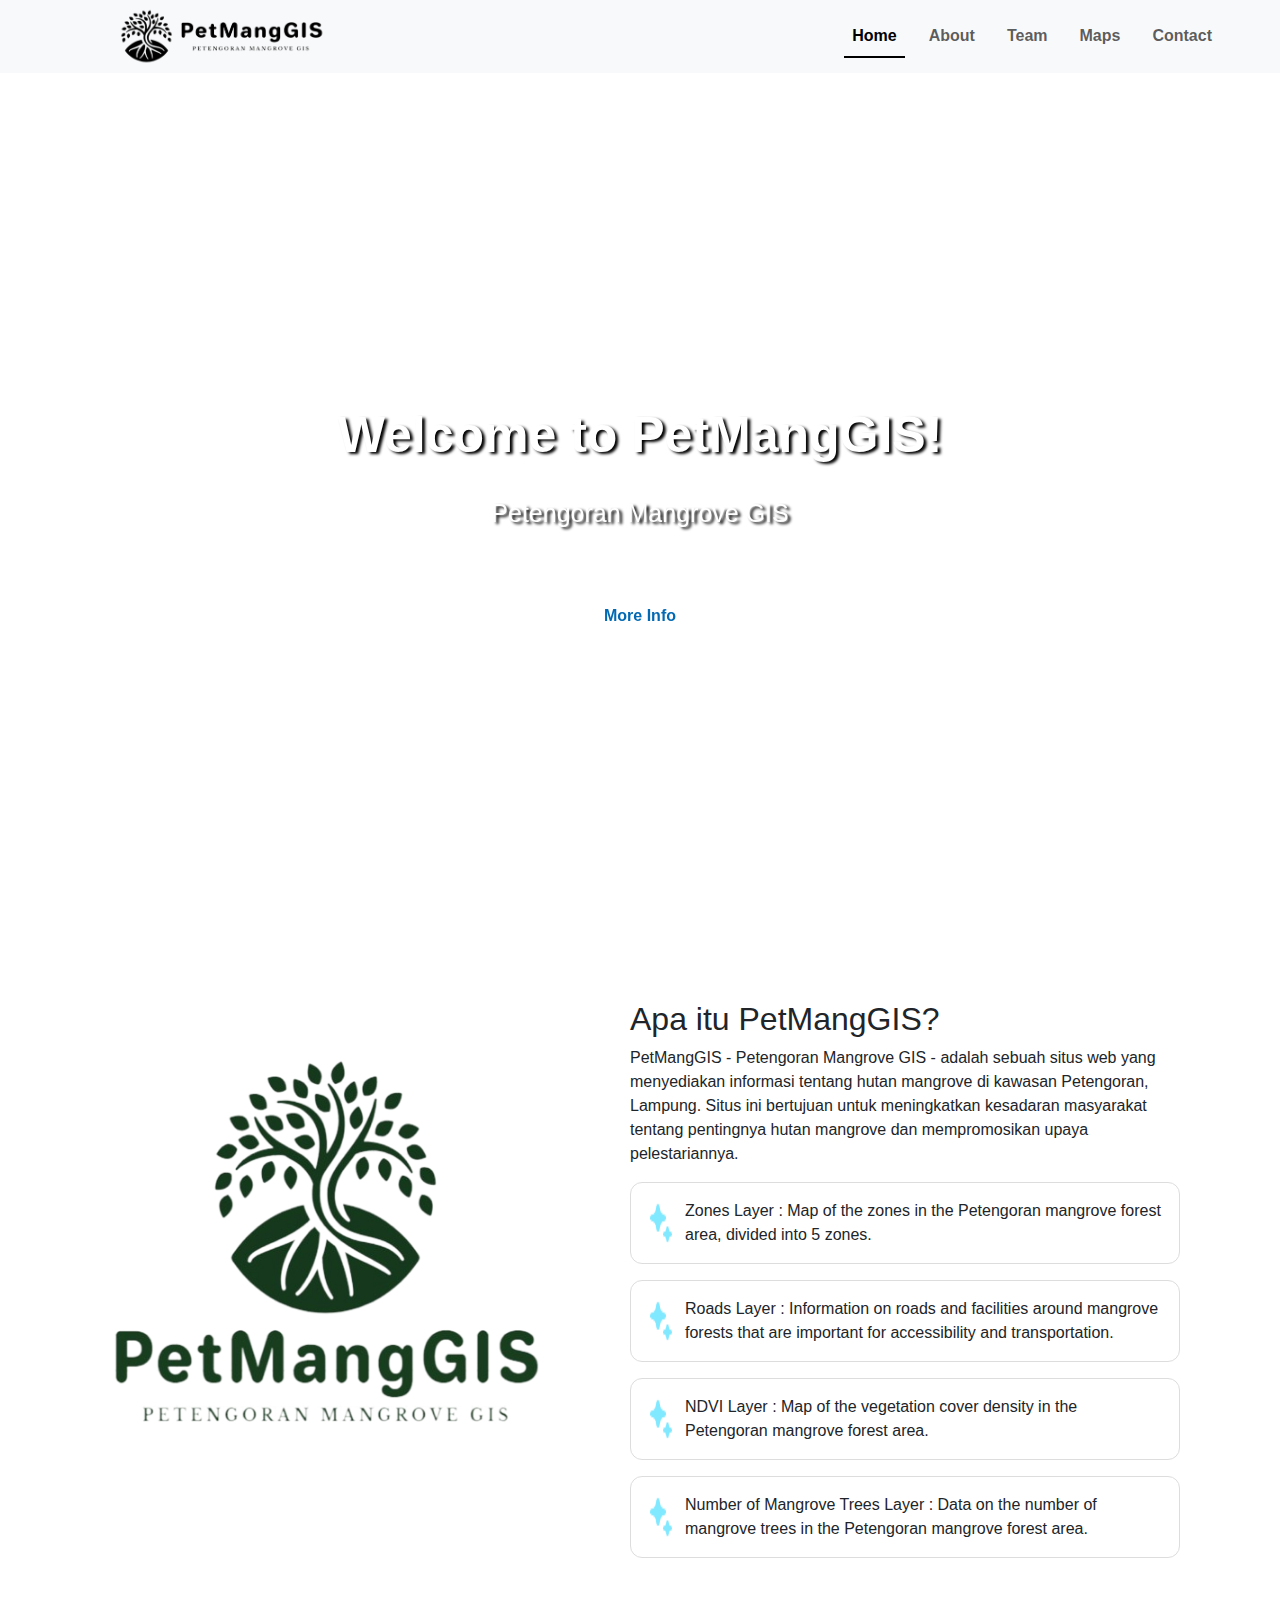
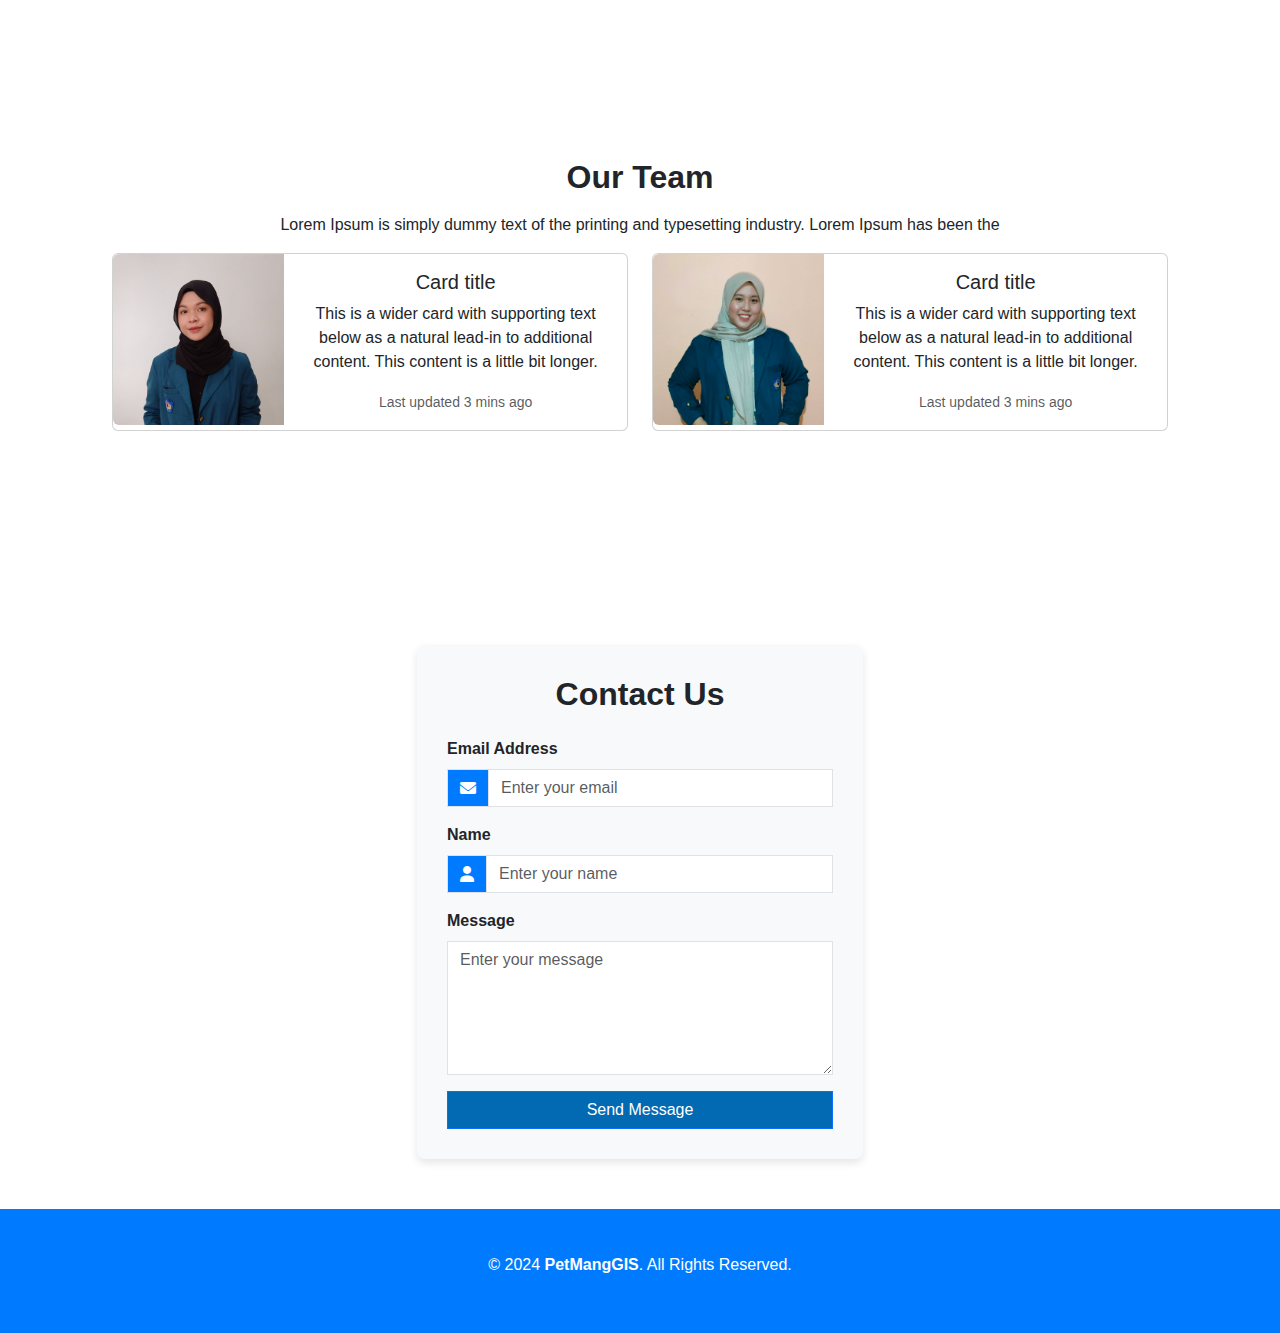
==== commit 784b6f2d: "add vector icon" ====
--- a/index.html
+++ b/index.html
@@ -54,7 +54,7 @@
 								<a class="nav-link" href="#team">Team</a>
 							</li>
 							<li class="nav-item me-lg-3">
-								<a class="nav-link" href="#maps">Maps</a>
+								<a class="nav-link" href="qgis2web/maps.html">Maps</a>
 							</li>
 							<li class="nav-item me-lg-5">
 								<a class="nav-link" href="#contact">Contact</a>
@@ -97,7 +97,7 @@
 					<div class="list-feature">
 						<div class="card-item">
 							<img
-								src="assets/VectorIconSparkle.png"
+								src="asset/VectorIconSparkle.png"
 								alt="Vector Icon" />
 							<p>
 								Zones Layer : Map of the zones in the Petengoran
@@ -106,7 +106,7 @@
 						</div>
 						<div class="card-item">
 							<img
-								src="assets/VectorIconSparkle.png"
+								src="asset/VectorIconSparkle.png"
 								alt="Vector Icon" />
 							<p>
 								Roads Layer : Information on roads and
@@ -116,7 +116,7 @@
 						</div>
 						<div class="card-item">
 							<img
-								src="assets/VectorIconSparkle.png"
+								src="asset/VectorIconSparkle.png"
 								alt="Vector Icon" />
 							<p>
 								NDVI Layer : Map of the vegetation cover density
@@ -125,7 +125,7 @@
 						</div>
 						<div class="card-item">
 							<img
-								src="assets/VectorIconSparkle.png"
+								src="asset/VectorIconSparkle.png"
 								alt="Vector Icon" />
 							<p>
 								Number of Mangrove Trees Layer : Data on the
--- a/style.css
+++ b/style.css
@@ -51,11 +51,13 @@
   font-size: 50px;
   margin: 0px;
   padding: 0;
+  text-shadow: 3px 2px 3px black;
 }
 
 .hero-desc p {
   margin-top: 30px;
   font-size: 25px;
+  text-shadow: 3px 2px 3px black;
 }
 .navbar {
   top: 0;
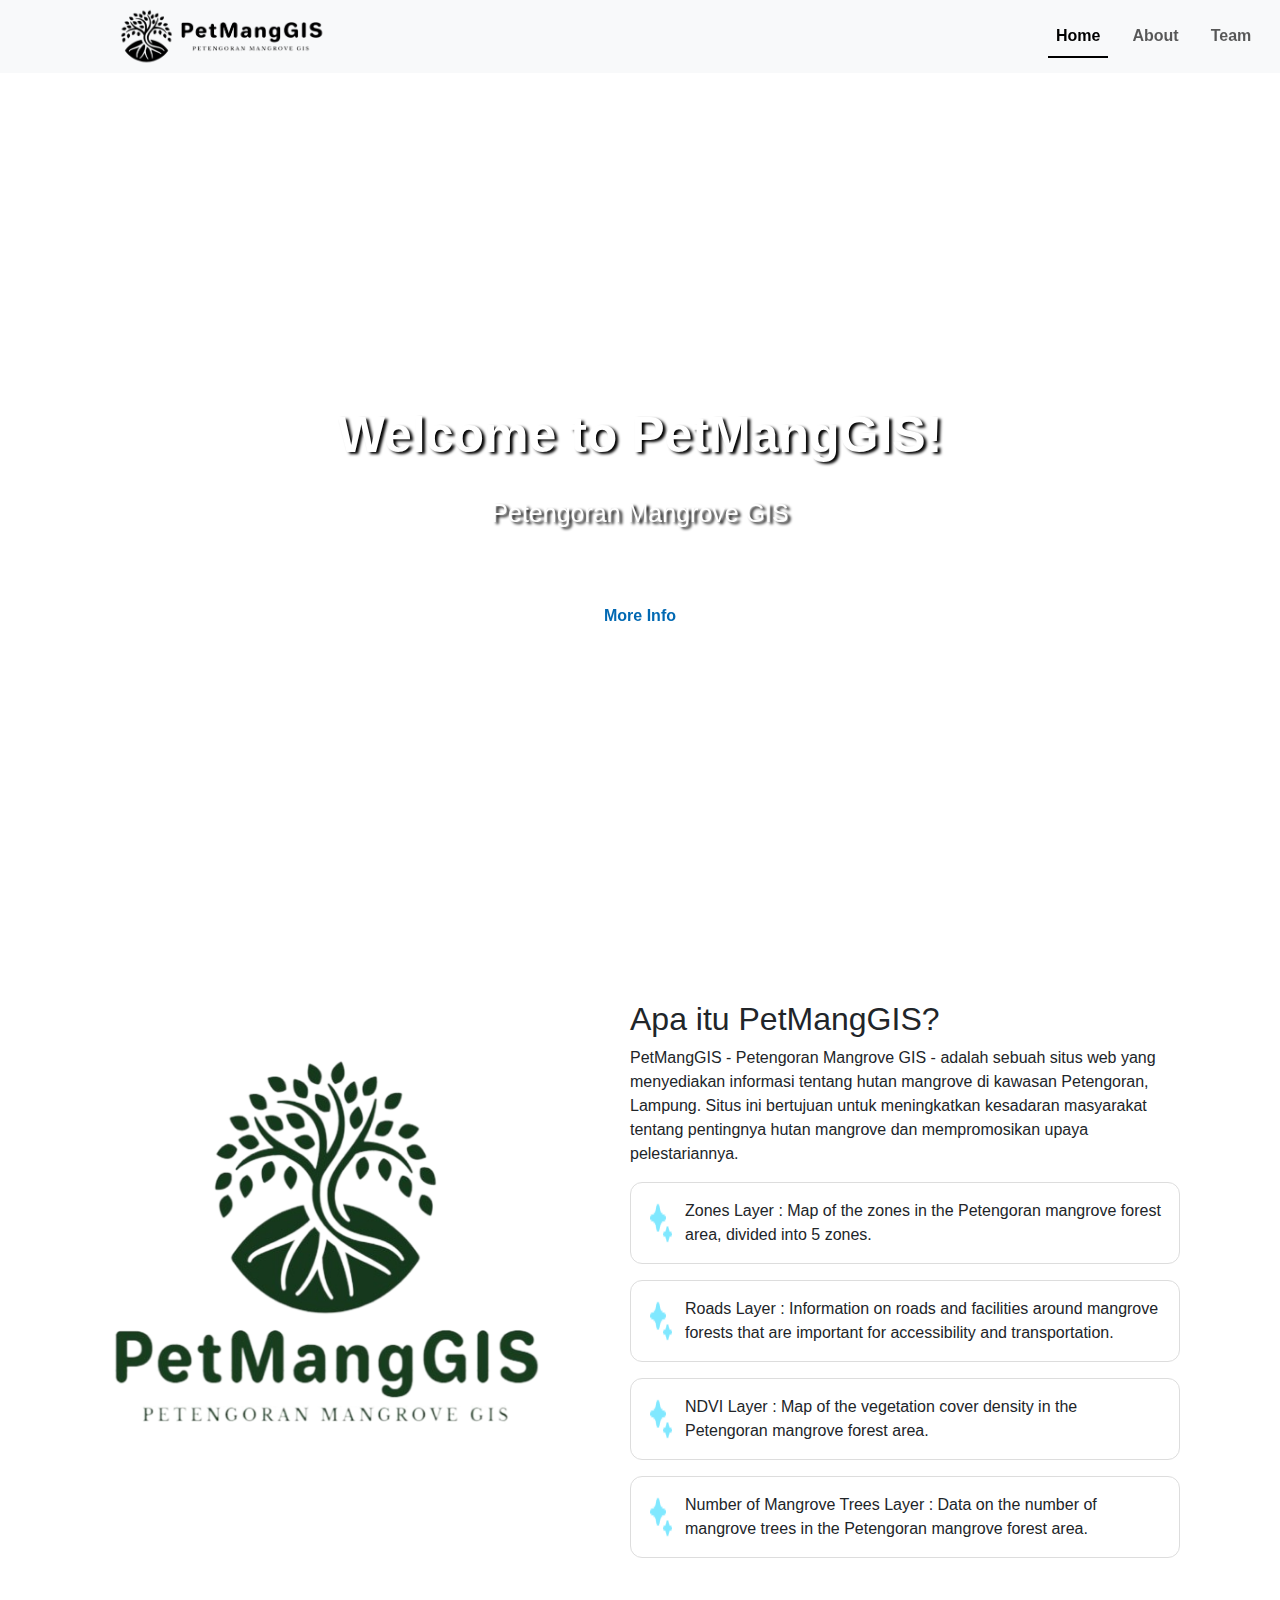
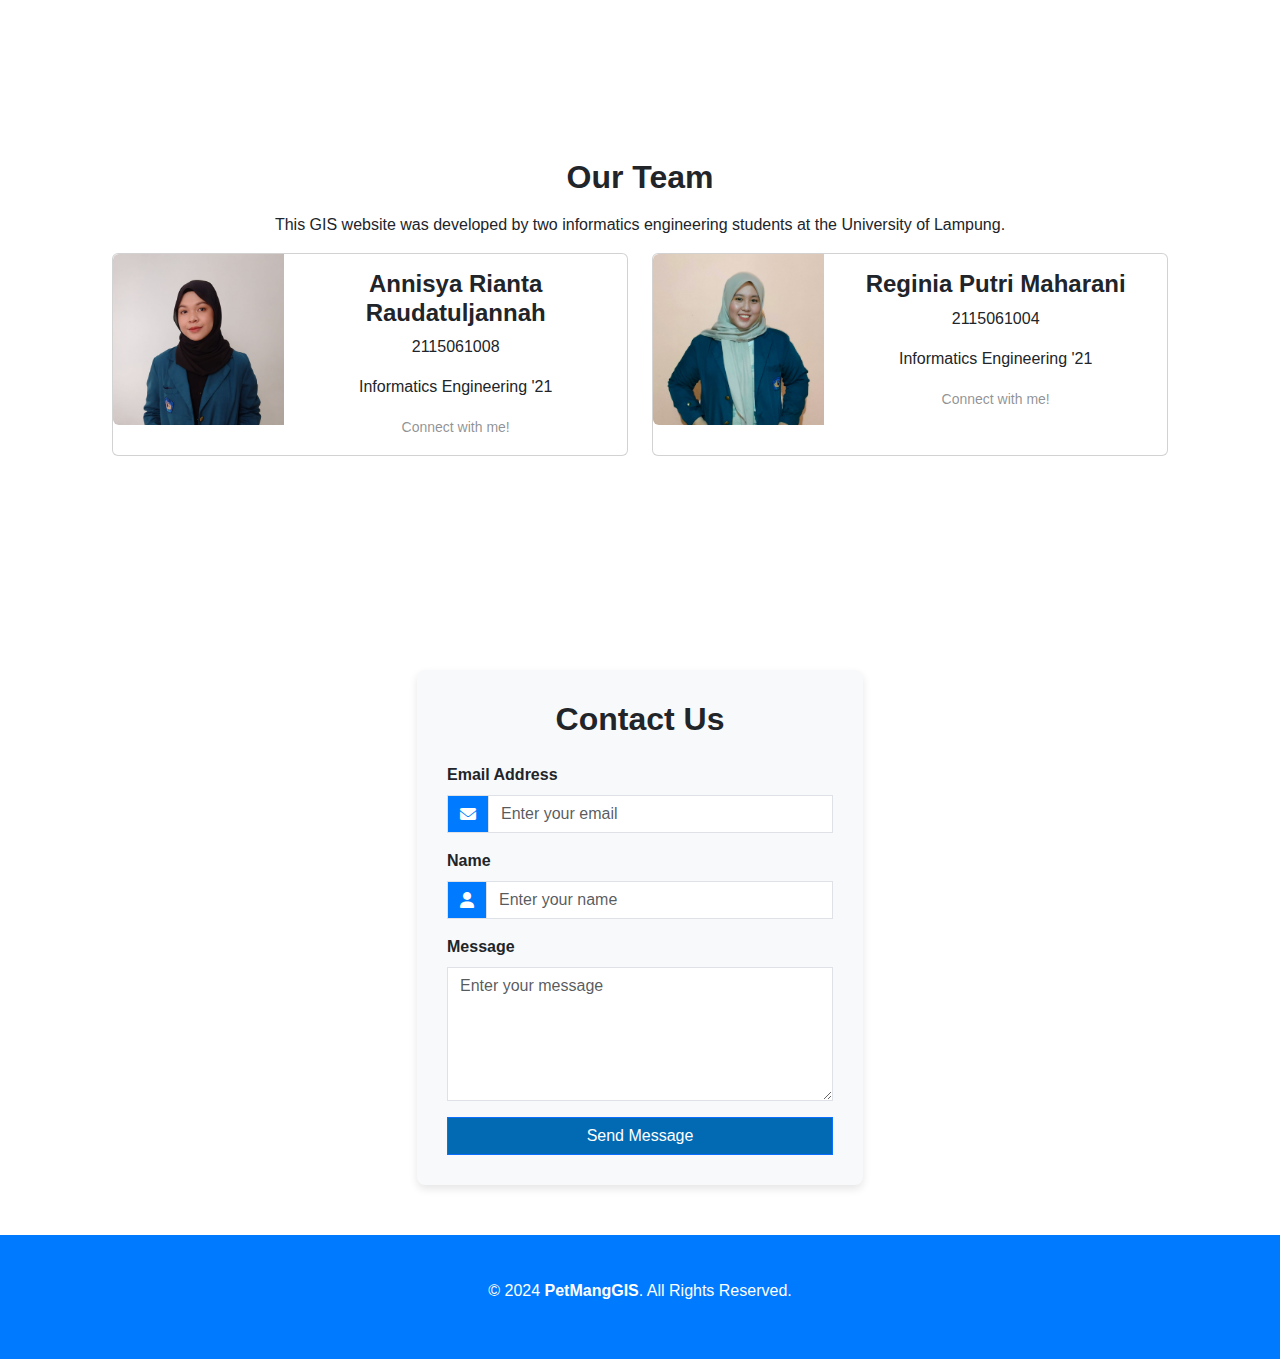
==== commit 2affdfe4: "update our team" ====
--- a/index.html
+++ b/index.html
@@ -36,7 +36,7 @@
 						<span class="navbar-toggler-icon"></span>
 					</button>
 					<div
-						class="nav nav-underline justify-content-end"
+						class="collapse navbar-collapse nav-underline"
 						id="navbarSupportedContent">
 						<ul class="navbar-nav me-auto mb-2 mb-lg-0 fw-bold">
 							<li class="nav-item me-lg-3">
@@ -143,8 +143,7 @@
 			<div class="explore-content text-center">
 				<h2 class="fw-bold">Our Team</h2>
 				<p class="mt-3">
-					Lorem Ipsum is simply dummy text of the printing and
-					typesetting industry. Lorem Ipsum has been the
+					This GIS website was developed by two informatics engineering students at the University of Lampung.
 				</p>
 				<div class="container">
 					<div class="row">
@@ -159,23 +158,21 @@
 									</div>
 									<div class="col-md-8">
 										<div class="card-body">
-											<h5 class="card-title">
-												Card title
-											</h5>
-											<p class="card-text">
-												This is a wider card with
-												supporting text below as a
-												natural lead-in to additional
-												content. This content is a
-												little bit longer.
-											</p>
-											<p class="card-text">
+											<h4 class="card-title fw-bold">
+												Annisya Rianta Raudatuljannah
+											</h4>
+											<p class="card-text">
+												2115061008
+											</p>
+											<p class="card-text">
+												Informatics Engineering '21
+											</p>
+											<a class="card-text" href="www.linkedin.com/in/annisyarianta" target="_blank" style="text-decoration: none;">
 												<small
-													class="text-body-secondary"
-													>Last updated 3 mins
-													ago</small
+													class="text-body-tertiary"
+													>Connect with me!</small
 												>
-											</p>
+											</a>
 										</div>
 									</div>
 								</div>
@@ -192,23 +189,21 @@
 									</div>
 									<div class="col-md-8">
 										<div class="card-body">
-											<h5 class="card-title">
-												Card title
-											</h5>
-											<p class="card-text">
-												This is a wider card with
-												supporting text below as a
-												natural lead-in to additional
-												content. This content is a
-												little bit longer.
-											</p>
-											<p class="card-text">
+											<h4 class="card-title fw-bold">
+												Reginia Putri Maharani
+											</h4>
+											<p class="card-text">
+												2115061004
+											</p>
+											<p class="card-text">
+												Informatics Engineering '21
+											</p>
+											<a class="card-text" href="https://www.linkedin.com/in/reginia-putri-maharani/" target="_blank" style="text-decoration: none;">
 												<small
-													class="text-body-secondary"
-													>Last updated 3 mins
-													ago</small
+													class="text-body-tertiary"
+													>Connect with me!</small
 												>
-											</p>
+											</a>
 										</div>
 									</div>
 								</div>
--- a/style.css
+++ b/style.css
@@ -108,6 +108,10 @@
   margin: 0;
 }
 
+small:hover {
+  font-weight: bold;
+}
+
 .list-feature {
   display: grid;
   gap: 1rem;
@@ -145,6 +149,9 @@
   }
   .hero-left {
     padding: 140px 80px;
+  }
+  .nav-underline {
+    margin-left: 700px;
   }
   img.img-feature {
     width: 450px;
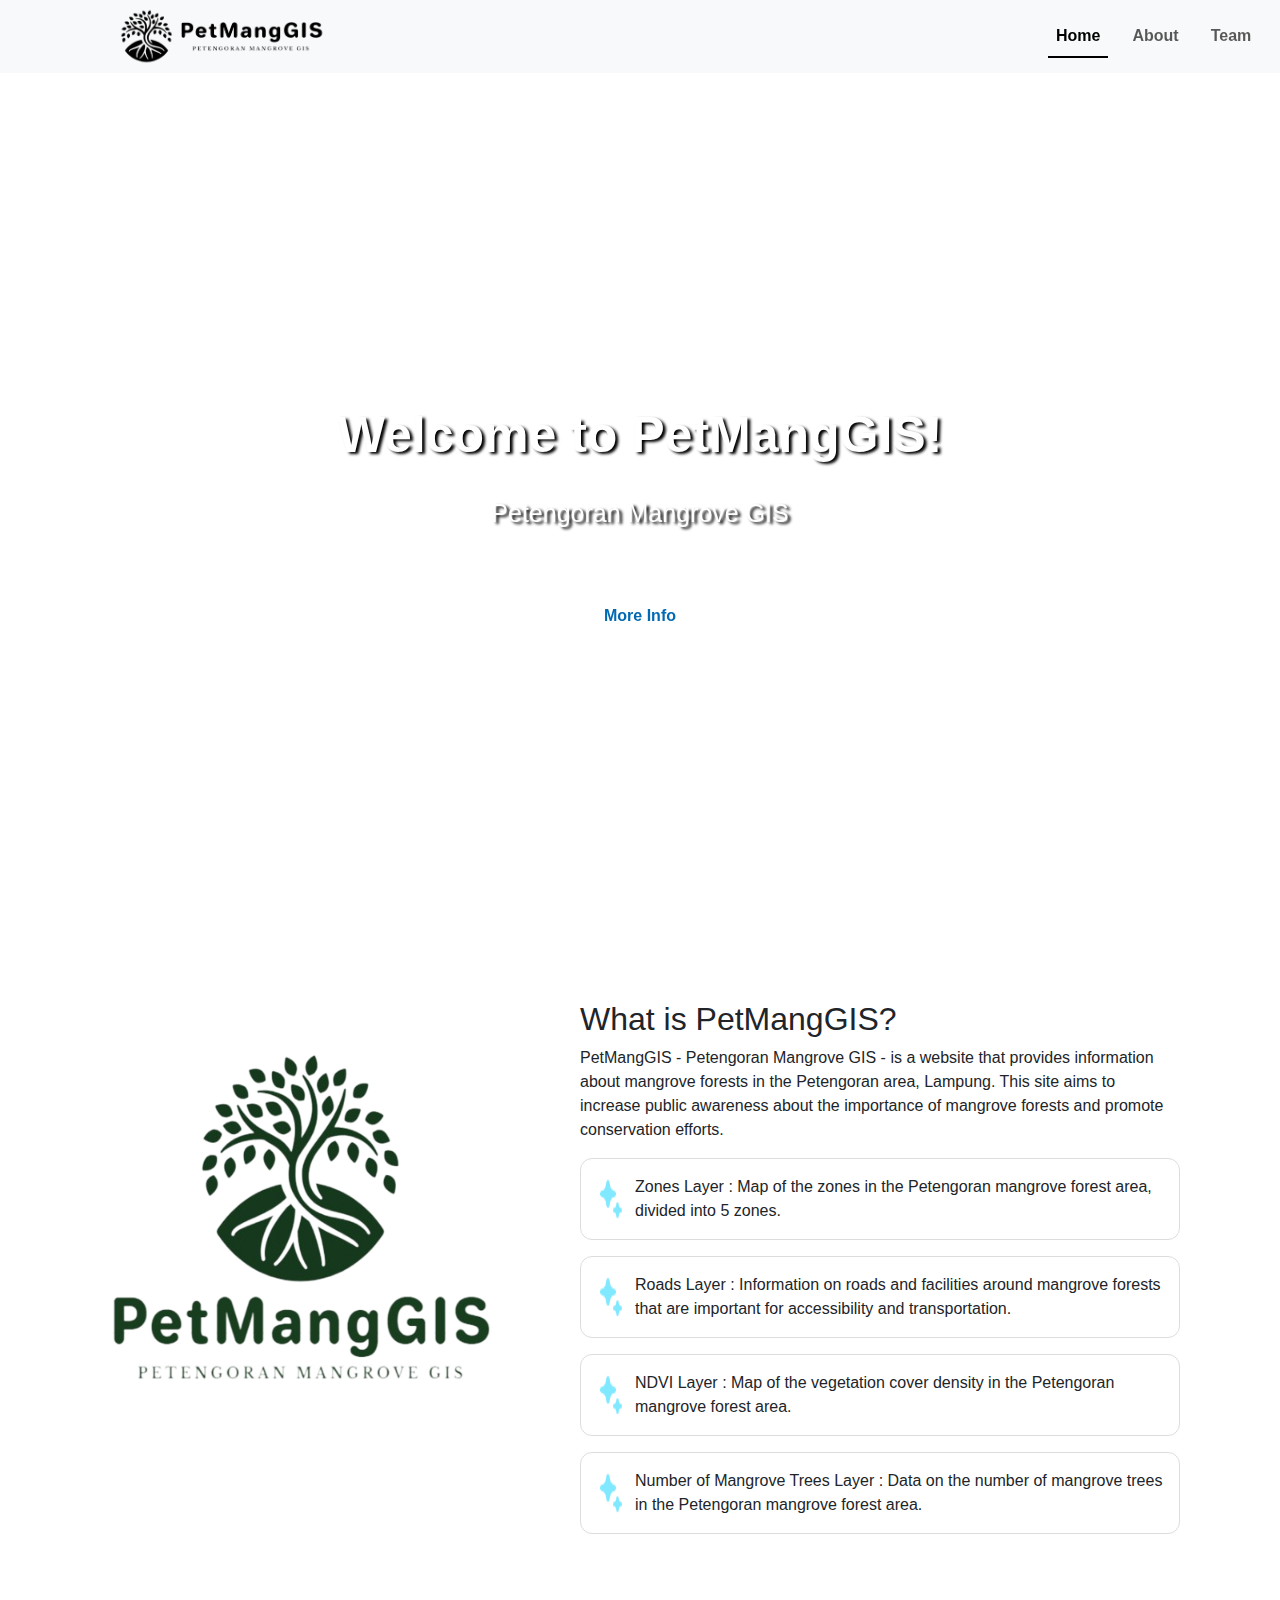
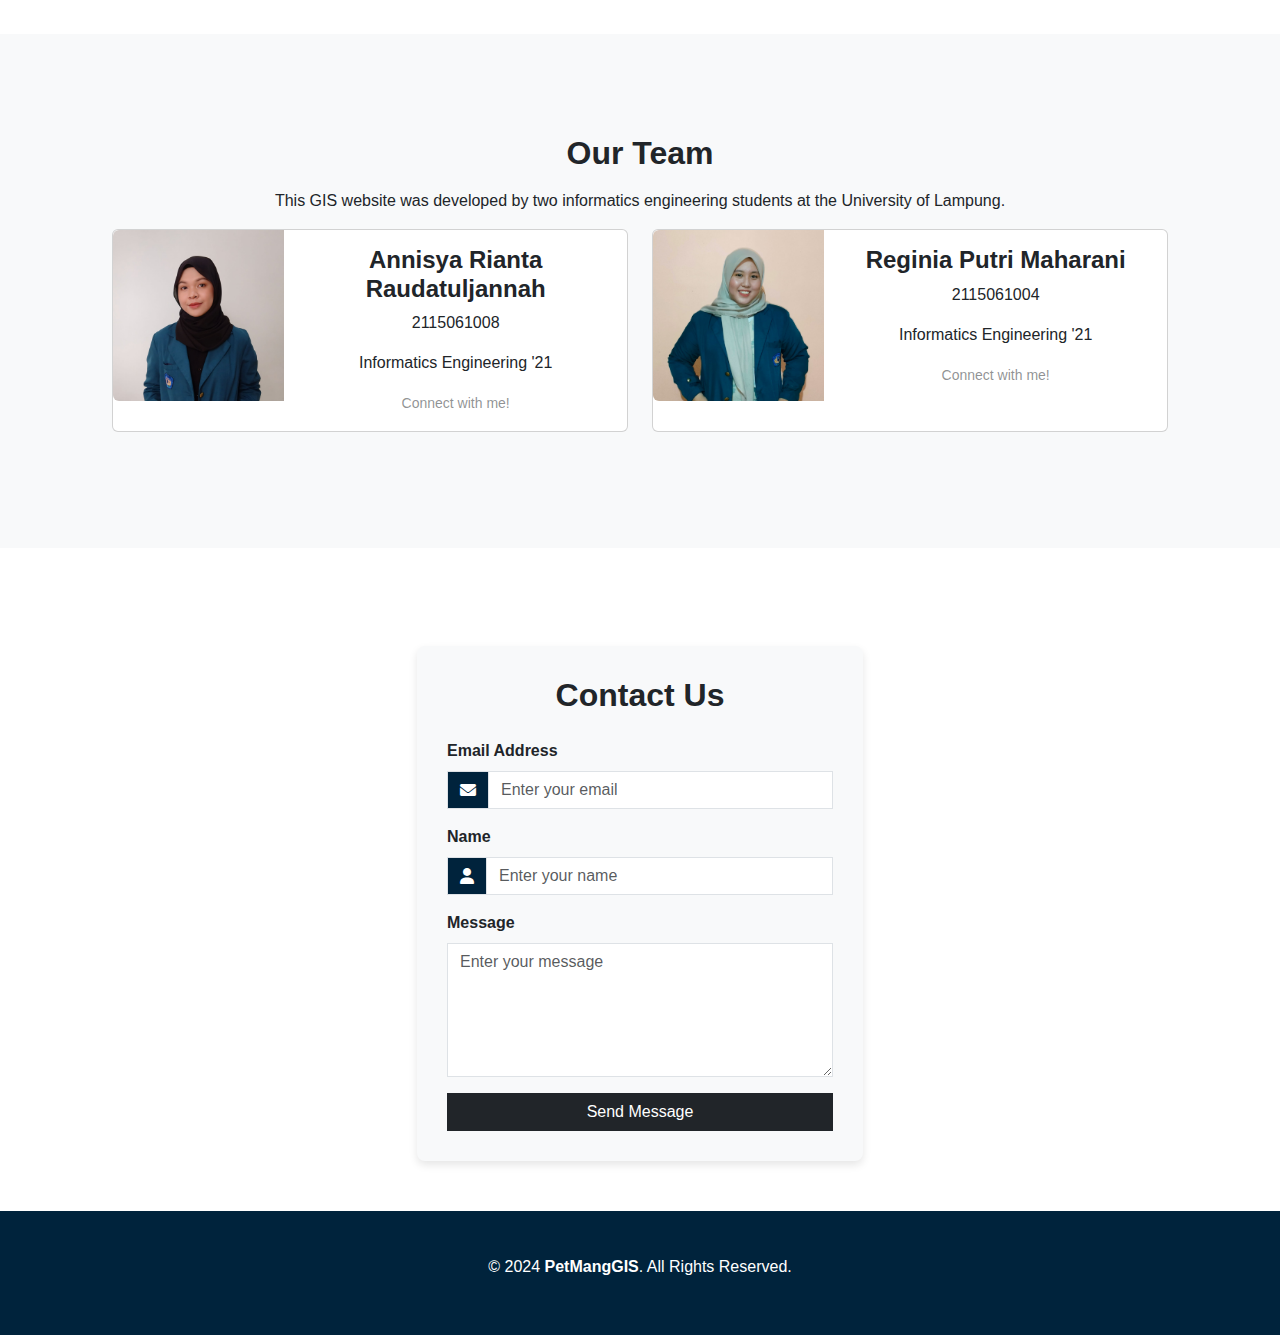
==== commit 0375b47d: "edit html css" ====
--- a/index.html
+++ b/index.html
@@ -4,7 +4,7 @@
 		<meta charset="UTF-8" />
 		<meta name="viewport" content="width=device-width, initial-scale=1.0" />
 		<title>PetMangGIS</title>
-		<link rel="icon" href="" type="image/icon" />
+		<link rel="icon" href="asset/logo-title.png" type="image/icon" />
 		<link
 			href="https://cdn.jsdelivr.net/npm/bootstrap@5.3.3/dist/css/bootstrap.min.css"
 			rel="stylesheet"
@@ -85,14 +85,9 @@
 			</div>
 			<div class="feature-right">
 				<div class="wrapper-feature-content">
-					<h2>Apa itu PetMangGIS?</h2>
+					<h2>What is PetMangGIS?</h2>
 					<p>
-						PetMangGIS - Petengoran Mangrove GIS - adalah sebuah
-						situs web yang menyediakan informasi tentang hutan
-						mangrove di kawasan Petengoran, Lampung. Situs ini
-						bertujuan untuk meningkatkan kesadaran masyarakat
-						tentang pentingnya hutan mangrove dan mempromosikan
-						upaya pelestariannya.
+						PetMangGIS - Petengoran Mangrove GIS - is a website that provides information about mangrove forests in the Petengoran area, Lampung. This site aims to increase public awareness about the importance of mangrove forests and promote conservation efforts.
 					</p>
 					<div class="list-feature">
 						<div class="card-item">
@@ -258,7 +253,7 @@
 									placeholder="Enter your message"
 									required></textarea>
 							</div>
-							<button type="submit" class="btn btn-primary">
+							<button type="submit" class="btn btn-dark">
 								Send Message
 							</button>
 						</form>
@@ -284,5 +279,5 @@
 			src="https://cdn.jsdelivr.net/npm/bootstrap@5.3.3/dist/js/bootstrap.bundle.min.js"
 			integrity="sha384-YvpcrYf0tY3lHB60NNkmXc5s9fDVZLESaAA55NDzOxhy9GkcIdslK1eN7N6jIeHz"
 			crossorigin="anonymous"></script>
-	</body>
+			</body>
 </html>--- a/style.css
+++ b/style.css
@@ -3,6 +3,7 @@
 body {
   font-family: "Raleway", sans-serif;
 }
+
 :root {
   --Dark: #00233c;
   --Primary: #0269b3;
@@ -14,24 +15,12 @@
   --Disabled: #d3d3d3;
 }
 
-.sunset {
-  --Dark: #3c332a;
-  --Primary: #8c6251;
-  --Accent: #eec294;
-  --AccentLight: #ecffef;
-}
-
-.earth {
-  --Dark: #2a3c3c;
-  --Primary: #51758c;
-  --Accent: #e8ee94;
-  --AccentLight: #f0f9ff;
-}
 .hero-container {
   position: relative;
   height: 100vh;
   overflow: hidden;
 }
+
 .hero-video {
   position: absolute;
   top: 0;
@@ -40,6 +29,7 @@
   height: 100%;
   object-fit: cover;
 }
+
 .hero-desc {
   z-index: 100;
   color: #fff;
@@ -47,6 +37,7 @@
   position: relative;
   top: 45%;
 }
+
 .hero-desc h1 {
   font-size: 50px;
   margin: 0px;
@@ -59,14 +50,20 @@
   font-size: 25px;
   text-shadow: 3px 2px 3px black;
 }
+
+.hero-desc button {
+  border-radius: 2rem;
+}
+
 .navbar {
   top: 0;
-	left: 0;
-	width: 100%;
-	z-index: 10;
+  left: 0;
+  width: 100%;
+  z-index: 10;
   position: fixed;
   padding: 0 0 0 100px;
 }
+
 .navbar img {
   width: 220px;
 }
@@ -127,44 +124,56 @@
   border-radius: 0.75rem;
   border: none;
 }
+
 h3 {
   font-weight: bold;
   font-size: 1.5rem;
 }
+
 /* desktop view */
 @media (min-width: 768px) {
   .hero {
     display: grid;
     grid-template-columns: 1fr 1fr;
   }
+
   .hero-right img {
     height: 100%;
     width: 100%;
   }
+
   .desktop-view {
     display: block;
   }
+
   .mobile-view {
     display: none;
   }
+
   .hero-left {
     padding: 140px 80px;
   }
+
   .nav-underline {
     margin-left: 700px;
   }
+
   img.img-feature {
-    width: 450px;
-    height: 494px;
-  }
+    width: 400px;
+    height: 444px;
+  }
+
   .feature {
     display: flex;
     gap: 80px;
     padding: 100px;
   }
+
   .explore {
     padding: 100px;
-  }
+    background-color: #f8f9fa;
+  }
+
   .group-explore-cards {
     justify-content: center;
   }
@@ -175,13 +184,16 @@
   .desktop-view {
     display: none;
   }
+
   .mobile-view {
     display: block;
   }
+
   .hero {
     display: flex;
     flex-direction: column-reverse;
   }
+
   .navbar {
     padding-left: 0;
   }
@@ -189,17 +201,21 @@
   .hero img {
     width: 100%;
   }
+
   .wrapper-group {
     padding: 3rem 1.25rem;
   }
+
   .feature,
   .explore {
     padding: 64px 20px;
   }
+
   .group-explore-cards {
     flex-wrap: nowrap;
     overflow-x: scroll;
   }
+
   .invert-card {
     min-width: 18rem;
   }
@@ -212,34 +228,41 @@
   border-radius: 8px;
   box-shadow: 0 4px 8px rgba(0, 0, 0, 0.1);
 }
+
 .contact-form .form-label {
   font-weight: bold;
 }
+
 .contact-form .form-control {
   border-radius: 0;
 }
+
 .contact-form button {
   width: 100%;
   border-radius: 0;
 }
+
 .contact-form .input-group-text {
-  background-color: #007bff;
+  background-color: var(--Dark);
   color: white;
   border-radius: 0;
 }
 
 .footer {
-  background-color: #007bff;
+  background-color: var(--Dark);
   color: #fff;
   padding: 40px 0;
 }
+
 .footer a {
   color: #fff;
   text-decoration: none;
 }
+
 .footer a:hover {
   text-decoration: underline;
 }
+
 .footer .social-icons a {
   font-size: 20px;
   margin-right: 15px;
